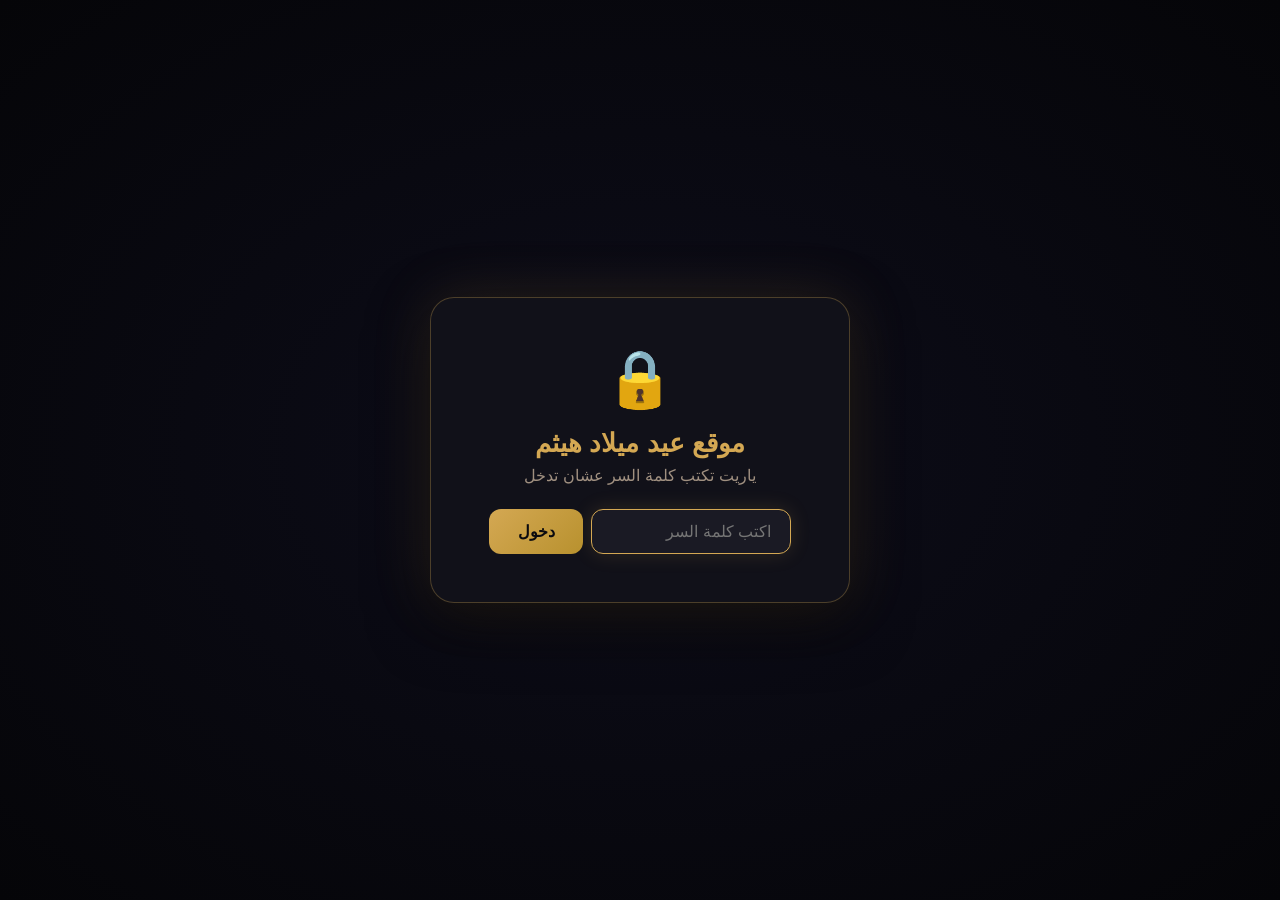
==== index.html @ 8aceb198 "Add files via upload" ====
<!DOCTYPE html>
<html lang="ar" dir="rtl">
<head>
    <meta charset="UTF-8">
    <meta name="viewport" content="width=device-width, initial-scale=1.0">
    <title>🎂 عيد ميلاد هيثم</title>
    <link rel="stylesheet" href="style.css">
</head>
<body>

    <div id="passwordOverlay" class="overlay">
        <div class="password-box">
            <div class="lock-icon">🔒</div>
            <h1>موقع عيد ميلاد هيثم</h1>
            <p>ياريت تكتب كلمة السر عشان تدخل</p>
            <div class="input-group">
                <input type="password" id="passwordInput" placeholder="اكتب كلمة السر" autofocus>
                <button id="loginBtn">دخول</button>
            </div>
            <p id="errorMsg" class="error hidden">غلط! حاول تاني 🫵</p>
        </div>
    </div>

    <div id="mainContent" class="hidden">

        <canvas id="confettiCanvas"></canvas>

        <section class="hero">
            <div class="hero-bg"></div>
            <div class="hero-content">
                <div class="balloons">
                    <div class="balloon b1">🎈</div>
                    <div class="balloon b2">🎈</div>
                    <div class="balloon b3">🎈</div>
                    <div class="balloon b4">🎈</div>
                </div>
                <h1 class="main-title">كل عام وانت طيب يا قلبي 🫶</h1>
                <p class="sub-title">عيد ميلاد سعيد يا هيثم 🤍</p>
                <div class="scroll-hint">
                    <span>جرب تنزل تحت</span>
                    <div class="scroll-arrow">⬇️</div>
                </div>
            </div>
        </section>

        <section class="cards-section" id="cardsSection">
            <div class="section-divider">
                <span>✦</span>
            </div>
            <h2 class="section-title">ذكريات 🔥</h2>
            <div class="cards-grid">
                <div class="card card-type-a" data-index="0">
                    <div class="card-inner">
                        <div class="card-front">
                            <div class="card-icon">🎉</div>
                            <h3>بطاقة ١</h3>
                            <p>اضغط عشان تشوف</p>
                        </div>
                        <div class="card-back">
                            <div class="photo-placeholder photo-1"></div>
                        </div>
                    </div>
                </div>
                <div class="card card-type-a" data-index="1">
                    <div class="card-inner">
                        <div class="card-front">
                            <div class="card-icon">🎊</div>
                            <h3>بطاقة ٢</h3>
                            <p>اضغط عشان تشوف</p>
                        </div>
                        <div class="card-back">
                            <div class="photo-placeholder photo-2"></div>
                        </div>
                    </div>
                </div>
                <div class="card card-type-b" data-index="2">
                    <div class="card-inner">
                        <div class="card-front">
                            <div class="card-icon">💫</div>
                            <h3>بطاقة ٣</h3>
                            <p>اضغط عشان تشوف</p>
                        </div>
                        <div class="card-back">
                            <div class="photo-placeholder photo-3"></div>
                        </div>
                    </div>
                </div>
                <div class="card card-type-b" data-index="3">
                    <div class="card-inner">
                        <div class="card-front">
                            <div class="card-icon">✨</div>
                            <h3>بطاقة ٤</h3>
                            <p>اضغط عشان تشوف</p>
                        </div>
                        <div class="card-back">
                            <div class="photo-placeholder photo-4"></div>
                        </div>
                    </div>
                </div>
            </div>
            <div class="scroll-hint-2">
                <span>نزل تحت كمان شوية 👇</span>
            </div>
        </section>

        <section class="cta-section" id="ctaSection">
            <div class="section-divider">
                <span>✦</span>
            </div>
            <div class="cta-content">
                <h2>استني لسه فيه كمان 😏</h2>
                <button id="ctaBtn" class="cta-button">اضغط هنا يا بتاع 🫵</button>
            </div>
        </section>

    </div>

    <div id="photoModal" class="modal hidden">
        <span class="modal-close">&times;</span>
        <div class="modal-content">
            <div class="modal-photo-frame">
                <p class="modal-placeholder-text">🖼️ الصورة هنا</p>
                <p class="modal-sub">حط الصورة بدل النص ده</p>
            </div>
        </div>
    </div>

    <script src="script.js"></script>
</body>
</html>
---- style.css ----
* {
    margin: 0;
    padding: 0;
    box-sizing: border-box;
}

@import url('https://fonts.googleapis.com/css2?family=Cairo:wght@300;400;600;700;900&display=swap');

:root {
    --bg-primary: #0a0a0f;
    --bg-secondary: #12121a;
    --bg-card-a: #1a1025;
    --bg-card-b: #0f1a1e;
    --text-primary: #f0e6d0;
    --text-secondary: #a09080;
    --accent-gold: #d4a853;
    --accent-gold-dim: #8a6f2b;
    --accent-rose: #c08497;
    --accent-teal: #5fa8a0;
    --border-glow: rgba(212, 168, 83, 0.3);
    --shadow-gold: rgba(212, 168, 83, 0.15);
    --font-main: 'Cairo', 'Segoe UI', sans-serif;
}

body {
    font-family: var(--font-main);
    background: var(--bg-primary);
    color: var(--text-primary);
    min-height: 100vh;
    overflow-x: hidden;
    direction: rtl;
}

.hidden {
    display: none !important;
}

/* ========== OVERLAY ========== */
.overlay {
    position: fixed;
    inset: 0;
    z-index: 1000;
    display: flex;
    align-items: center;
    justify-content: center;
    background: radial-gradient(ellipse at center, #0d0d1a 0%, #050508 100%);
}

.password-box {
    text-align: center;
    padding: 3rem 2.5rem;
    background: rgba(18, 18, 26, 0.95);
    border: 1px solid var(--border-glow);
    border-radius: 24px;
    box-shadow: 0 0 60px var(--shadow-gold), 0 20px 60px rgba(0, 0, 0, 0.6);
    animation: fadeInUp 0.8s ease;
    max-width: 420px;
    width: 90%;
}

.lock-icon {
    font-size: 3.5rem;
    margin-bottom: 1rem;
    animation: pulse 2s infinite;
}

.password-box h1 {
    font-size: 1.6rem;
    font-weight: 700;
    color: var(--accent-gold);
    margin-bottom: 0.5rem;
}

.password-box p {
    color: var(--text-secondary);
    font-size: 1rem;
    margin-bottom: 1.5rem;
}

.input-group {
    display: flex;
    gap: 0.5rem;
    justify-content: center;
}

.input-group input {
    padding: 0.8rem 1.2rem;
    border-radius: 12px;
    border: 1px solid #333;
    background: #1a1a24;
    color: var(--text-primary);
    font-size: 1rem;
    font-family: var(--font-main);
    outline: none;
    transition: all 0.3s;
    width: 200px;
}

.input-group input:focus {
    border-color: var(--accent-gold);
    box-shadow: 0 0 20px var(--shadow-gold);
}

.input-group button {
    padding: 0.8rem 1.8rem;
    border: none;
    border-radius: 12px;
    background: linear-gradient(135deg, var(--accent-gold), #b8912e);
    color: #0a0a0f;
    font-weight: 700;
    font-size: 1rem;
    font-family: var(--font-main);
    cursor: pointer;
    transition: all 0.3s;
}

.input-group button:hover {
    transform: scale(1.05);
    box-shadow: 0 0 25px var(--shadow-gold);
}

.error {
    color: #e74c3c;
    margin-top: 1rem;
    font-weight: 600;
}

/* ========== HERO ========== */
.hero {
    min-height: 100vh;
    display: flex;
    align-items: center;
    justify-content: center;
    position: relative;
    overflow: hidden;
}

.hero-bg {
    position: absolute;
    inset: 0;
    background: radial-gradient(ellipse at 50% 0%, #1a1025 0%, #0a0a0f 60%);
    z-index: 0;
}

.hero-content {
    position: relative;
    z-index: 1;
    text-align: center;
    padding: 2rem;
}

.balloons {
    display: flex;
    justify-content: center;
    gap: 1.5rem;
    margin-bottom: 2rem;
}

.balloon {
    font-size: 3rem;
    animation: float 4s ease-in-out infinite;
}

.b1 { animation-delay: 0s; }
.b2 { animation-delay: 0.8s; }
.b3 { animation-delay: 1.6s; }
.b4 { animation-delay: 2.4s; }

.main-title {
    font-size: clamp(2.2rem, 6vw, 4.5rem);
    font-weight: 900;
    background: linear-gradient(135deg, var(--accent-gold), #f0d080, var(--accent-gold));
    background-size: 200% 200%;
    -webkit-background-clip: text;
    -webkit-text-fill-color: transparent;
    background-clip: text;
    animation: shimmer 4s ease infinite;
    margin-bottom: 1rem;
    line-height: 1.3;
}

.sub-title {
    font-size: clamp(1.2rem, 3vw, 1.8rem);
    color: var(--accent-rose);
    font-weight: 400;
    margin-bottom: 3rem;
}

.scroll-hint {
    display: flex;
    flex-direction: column;
    align-items: center;
    gap: 0.5rem;
    animation: bounce 2s infinite;
    cursor: pointer;
}

.scroll-hint span {
    font-size: 1rem;
    color: var(--text-secondary);
}

.scroll-arrow {
    font-size: 1.8rem;
}

/* ========== CARDS SECTION ========== */
.cards-section {
    padding: 4rem 2rem 6rem;
    max-width: 1100px;
    margin: 0 auto;
}

.section-divider {
    text-align: center;
    margin-bottom: 2rem;
}

.section-divider span {
    color: var(--accent-gold);
    font-size: 1.5rem;
    opacity: 0.6;
}

.section-title {
    text-align: center;
    font-size: clamp(1.8rem, 4vw, 2.5rem);
    font-weight: 700;
    color: var(--text-primary);
    margin-bottom: 3rem;
}

.cards-grid {
    display: grid;
    grid-template-columns: repeat(2, 1fr);
    gap: 2rem;
    margin-bottom: 3rem;
}

.card {
    perspective: 1000px;
    height: 280px;
    cursor: pointer;
}

.card-inner {
    position: relative;
    width: 100%;
    height: 100%;
    transition: transform 0.8s cubic-bezier(0.4, 0, 0.2, 1);
    transform-style: preserve-3d;
}

.card.flipped .card-inner {
    transform: rotateY(180deg);
}

.card-front, .card-back {
    position: absolute;
    inset: 0;
    backface-visibility: hidden;
    border-radius: 20px;
    display: flex;
    flex-direction: column;
    align-items: center;
    justify-content: center;
    padding: 1.5rem;
    overflow: hidden;
}

.card-front {
    border: 1px solid rgba(255, 255, 255, 0.08);
}

.card-type-a .card-front {
    background: linear-gradient(145deg, #1a1025, #241530);
    box-shadow: 0 8px 32px rgba(192, 132, 151, 0.15);
}

.card-type-a .card-front:hover {
    box-shadow: 0 8px 40px rgba(192, 132, 151, 0.3);
}

.card-type-b .card-front {
    background: linear-gradient(145deg, #0f1a1e, #152228);
    box-shadow: 0 8px 32px rgba(95, 168, 160, 0.15);
}

.card-type-b .card-front:hover {
    box-shadow: 0 8px 40px rgba(95, 168, 160, 0.3);
}

.card-icon {
    font-size: 3rem;
    margin-bottom: 1rem;
}

.card-front h3 {
    font-size: 1.4rem;
    font-weight: 700;
    margin-bottom: 0.5rem;
}

.card-type-a .card-front h3 { color: var(--accent-rose); }
.card-type-b .card-front h3 { color: var(--accent-teal); }

.card-front p {
    color: var(--text-secondary);
    font-size: 0.9rem;
}

.card-back {
    transform: rotateY(180deg);
    background: var(--bg-primary);
    border: 1px solid var(--border-glow);
}

.photo-placeholder {
    width: 100%;
    height: 100%;
    border-radius: 14px;
    display: flex;
    align-items: center;
    justify-content: center;
    position: relative;
    background-size: cover;
    background-position: center;
}

.photo-1 {
    background: linear-gradient(135deg, #2d1b3a, #1a1025);
    border: 1px dashed var(--accent-rose);
}

.photo-2 {
    background: linear-gradient(135deg, #1b2a2e, #0f1a1e);
    border: 1px dashed var(--accent-teal);
}

.photo-3 {
    background: linear-gradient(135deg, #2a1a1e, #1a0f12);
    border: 1px dashed var(--accent-gold);
}

.photo-4 {
    background: linear-gradient(135deg, #1a2a1e, #0f1a12);
    border: 1px dashed #7ab87a;
}

.scroll-hint-2 {
    text-align: center;
    margin-top: 2rem;
    animation: bounce 2s infinite;
}

.scroll-hint-2 span {
    color: var(--text-secondary);
    font-size: 1.1rem;
}

/* ========== CTA ========== */
.cta-section {
    padding: 4rem 2rem 8rem;
    text-align: center;
}

.cta-content h2 {
    font-size: clamp(1.5rem, 3vw, 2.2rem);
    font-weight: 700;
    color: var(--text-primary);
    margin-bottom: 2rem;
}

.cta-button {
    padding: 1.2rem 3rem;
    font-size: 1.4rem;
    font-weight: 700;
    font-family: var(--font-main);
    border: none;
    border-radius: 50px;
    background: linear-gradient(135deg, var(--accent-gold), #f0d080);
    color: #0a0a0f;
    cursor: pointer;
    transition: all 0.4s cubic-bezier(0.4, 0, 0.2, 1);
    box-shadow: 0 0 30px var(--shadow-gold);
    position: relative;
    overflow: hidden;
}

.cta-button::before {
    content: '';
    position: absolute;
    inset: 0;
    background: linear-gradient(135deg, transparent, rgba(255,255,255,0.2), transparent);
    transform: translateX(-100%);
    transition: 0.5s;
}

.cta-button:hover::before {
    transform: translateX(100%);
}

.cta-button:hover {
    transform: scale(1.08);
    box-shadow: 0 0 50px var(--shadow-gold), 0 0 80px var(--shadow-gold);
}

.cta-button:active {
    transform: scale(0.95);
}

/* ========== MODAL ========== */
.modal {
    position: fixed;
    inset: 0;
    z-index: 2000;
    background: rgba(0, 0, 0, 0.85);
    backdrop-filter: blur(10px);
    display: flex;
    align-items: center;
    justify-content: center;
    animation: fadeIn 0.3s ease;
}

.modal-content {
    max-width: 90vw;
    max-height: 90vh;
    animation: scaleIn 0.4s cubic-bezier(0.4, 0, 0.2, 1);
}

.modal-photo-frame {
    width: 320px;
    height: 320px;
    background: linear-gradient(135deg, #1a1a24, #12121a);
    border: 2px solid var(--border-glow);
    border-radius: 20px;
    display: flex;
    flex-direction: column;
    align-items: center;
    justify-content: center;
    box-shadow: 0 0 60px var(--shadow-gold);
}

.modal-placeholder-text {
    font-size: 3rem;
    margin-bottom: 1rem;
}

.modal-sub {
    color: var(--text-secondary);
    font-size: 0.9rem;
}

.modal-close {
    position: absolute;
    top: 1.5rem;
    left: 1.5rem;
    font-size: 2.5rem;
    color: var(--text-primary);
    cursor: pointer;
    transition: color 0.3s;
    z-index: 2001;
}

.modal-close:hover {
    color: var(--accent-gold);
}

/* ========== CONFETTI CANVAS ========== */
#confettiCanvas {
    position: fixed;
    inset: 0;
    pointer-events: none;
    z-index: 999;
}

/* ========== ANIMATIONS ========== */
@keyframes fadeInUp {
    from { opacity: 0; transform: translateY(30px); }
    to { opacity: 1; transform: translateY(0); }
}

@keyframes fadeIn {
    from { opacity: 0; }
    to { opacity: 1; }
}

@keyframes scaleIn {
    from { opacity: 0; transform: scale(0.8); }
    to { opacity: 1; transform: scale(1); }
}

@keyframes float {
    0%, 100% { transform: translateY(0); }
    50% { transform: translateY(-20px); }
}

@keyframes pulse {
    0%, 100% { transform: scale(1); }
    50% { transform: scale(1.1); }
}

@keyframes bounce {
    0%, 100% { transform: translateY(0); }
    50% { transform: translateY(10px); }
}

@keyframes shimmer {
    0% { background-position: 0% 50%; }
    50% { background-position: 100% 50%; }
    100% { background-position: 0% 50%; }
}

/* ========== RESPONSIVE ========== */
@media (max-width: 768px) {
    .cards-grid {
        grid-template-columns: 1fr;
        gap: 1.5rem;
    }

    .card {
        height: 240px;
    }

    .password-box {
        padding: 2rem 1.5rem;
    }

    .input-group {
        flex-direction: column;
        align-items: center;
    }

    .input-group input {
        width: 100%;
    }

    .balloon {
        font-size: 2rem;
    }

    .balloons {
        gap: 1rem;
    }

    .cta-button {
        padding: 1rem 2rem;
        font-size: 1.1rem;
    }
}

@media (max-width: 480px) {
    .card {
        height: 200px;
    }

    .card-icon {
        font-size: 2rem;
    }

    .card-front h3 {
        font-size: 1.1rem;
    }
}
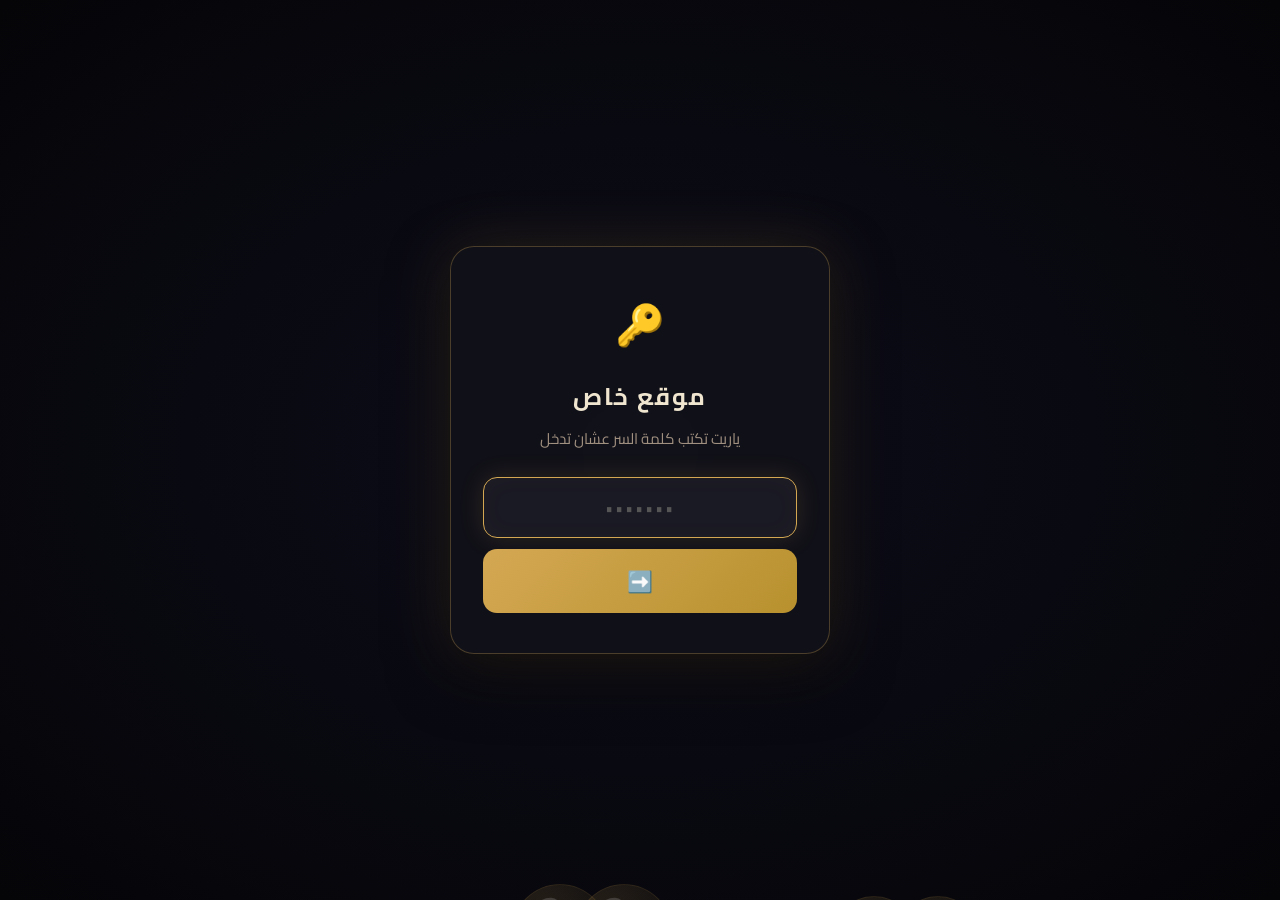
==== commit 8c9223c8: "Add files via upload" ====
--- a/index.html
+++ b/index.html
@@ -3,29 +3,48 @@
 <head>
     <meta charset="UTF-8">
     <meta name="viewport" content="width=device-width, initial-scale=1.0">
-    <title>🎂 عيد ميلاد هيثم</title>
+    <title>موقع خاص</title>
+    <link rel="preconnect" href="https://fonts.googleapis.com">
+    <link href="https://fonts.googleapis.com/css2?family=Cairo:wght@300;400;600;700;900&display=swap" rel="stylesheet">
     <link rel="stylesheet" href="style.css">
 </head>
 <body>
 
+    <canvas id="bgCanvas"></canvas>
+
     <div id="passwordOverlay" class="overlay">
+        <div class="bubbles-container">
+            <div class="bubble" style="--x:10%;--s:6;--d:0s;"></div>
+            <div class="bubble" style="--x:25%;--s:4;--d:0.5s;"></div>
+            <div class="bubble" style="--x:40%;--s:8;--d:1s;"></div>
+            <div class="bubble" style="--x:55%;--s:5;--d:1.5s;"></div>
+            <div class="bubble" style="--x:70%;--s:7;--d:2s;"></div>
+            <div class="bubble" style="--x:85%;--s:3;--d:2.5s;"></div>
+            <div class="bubble" style="--x:15%;--s:5;--d:3s;"></div>
+            <div class="bubble" style="--x:50%;--s:6;--d:0.8s;"></div>
+            <div class="bubble" style="--x:30%;--s:4;--d:1.2s;"></div>
+            <div class="bubble" style="--x:65%;--s:7;--d:1.8s;"></div>
+            <div class="bubble" style="--x:90%;--s:5;--d:2.2s;"></div>
+            <div class="bubble" style="--x:5%;--s:3;--d:0.3s;"></div>
+            <div class="bubble" style="--x:45%;--s:8;--d:1.7s;"></div>
+            <div class="bubble" style="--x:78%;--s:4;--d:2.8s;"></div>
+            <div class="bubble" style="--x:20%;--s:6;--d:3.2s;"></div>
+        </div>
+
         <div class="password-box">
-            <div class="lock-icon">🔒</div>
-            <h1>موقع عيد ميلاد هيثم</h1>
-            <p>ياريت تكتب كلمة السر عشان تدخل</p>
+            <div class="pass-icon">🔑</div>
+            <h1 class="pass-title">موقع خاص</h1>
+            <p class="pass-sub">ياريت تكتب كلمة السر عشان تدخل</p>
             <div class="input-group">
-                <input type="password" id="passwordInput" placeholder="اكتب كلمة السر" autofocus>
-                <button id="loginBtn">دخول</button>
+                <input type="password" id="passwordInput" placeholder="•••••••" autofocus>
+                <button id="loginBtn">➡️</button>
             </div>
-            <p id="errorMsg" class="error hidden">غلط! حاول تاني 🫵</p>
+            <p id="errorMsg" class="error hidden">غلط! حاول تاني 🫵😂</p>
         </div>
     </div>
 
     <div id="mainContent" class="hidden">
-
-        <canvas id="confettiCanvas"></canvas>
-
-        <section class="hero">
+        <section class="hero" id="hero">
             <div class="hero-bg"></div>
             <div class="hero-content">
                 <div class="balloons">
@@ -33,94 +52,119 @@
                     <div class="balloon b2">🎈</div>
                     <div class="balloon b3">🎈</div>
                     <div class="balloon b4">🎈</div>
+                    <div class="balloon b5">🎈</div>
+                    <div class="balloon b6">🎈</div>
                 </div>
-                <h1 class="main-title">كل عام وانت طيب يا قلبي 🫶</h1>
-                <p class="sub-title">عيد ميلاد سعيد يا هيثم 🤍</p>
-                <div class="scroll-hint">
-                    <span>جرب تنزل تحت</span>
+                <h1 class="main-title glitch" data-text="كل سنة وانت طيب يا قلبي 🤍">كل سنة وانت طيب يا قلبي 🤍</h1>
+                <p class="sub-title">كل عام و انت بخير و سعادة يا أغلى الناس 🫶</p>
+                <div class="next-hint" id="nextHint">
+                    <span>اضغط عشان تكمل 👇</span>
                     <div class="scroll-arrow">⬇️</div>
                 </div>
             </div>
         </section>
 
-        <section class="cards-section" id="cardsSection">
-            <div class="section-divider">
-                <span>✦</span>
+        <section class="cards-section hidden" id="cardsSection">
+            <div class="cards-header">
+                <h2 class="section-title">ذكرياتنا 🔥</h2>
+                <p class="section-sub">اضغط على كل بطاقة عشان تشوف الذكرى</p>
+                <div class="progress-bar" id="progressBar">
+                    <div class="progress-fill" id="progressFill"></div>
+                    <span class="progress-text" id="progressText">0 / 4</span>
+                </div>
             </div>
-            <h2 class="section-title">ذكريات 🔥</h2>
+
             <div class="cards-grid">
-                <div class="card card-type-a" data-index="0">
+                <div class="card" data-index="0">
                     <div class="card-inner">
-                        <div class="card-front">
-                            <div class="card-icon">🎉</div>
-                            <h3>بطاقة ١</h3>
+                        <div class="card-front" style="background:linear-gradient(145deg,#1a1025,#241530);">
+                            <div class="card-num">01</div>
+                            <div class="card-front-icon">🎯</div>
+                            <h3>ذكرى أولى</h3>
                             <p>اضغط عشان تشوف</p>
                         </div>
                         <div class="card-back">
-                            <div class="photo-placeholder photo-1"></div>
+                            <div class="photo-placeholder photo-1">
+                                <div class="photo-label">📸 حط الصورة هنا</div>
+                            </div>
                         </div>
                     </div>
                 </div>
-                <div class="card card-type-a" data-index="1">
+                <div class="card" data-index="1">
                     <div class="card-inner">
-                        <div class="card-front">
-                            <div class="card-icon">🎊</div>
-                            <h3>بطاقة ٢</h3>
+                        <div class="card-front" style="background:linear-gradient(145deg,#1a1025,#241530);">
+                            <div class="card-num">02</div>
+                            <div class="card-front-icon">🎯</div>
+                            <h3>ذكرى ثانية</h3>
                             <p>اضغط عشان تشوف</p>
                         </div>
                         <div class="card-back">
-                            <div class="photo-placeholder photo-2"></div>
+                            <div class="photo-placeholder photo-2">
+                                <div class="photo-label">📸 حط الصورة هنا</div>
+                            </div>
                         </div>
                     </div>
                 </div>
-                <div class="card card-type-b" data-index="2">
+                <div class="card" data-index="2">
                     <div class="card-inner">
-                        <div class="card-front">
-                            <div class="card-icon">💫</div>
-                            <h3>بطاقة ٣</h3>
+                        <div class="card-front" style="background:linear-gradient(145deg,#0f1a1e,#152228);">
+                            <div class="card-num">03</div>
+                            <div class="card-front-icon">🎯</div>
+                            <h3>ذكرى ثالثة</h3>
                             <p>اضغط عشان تشوف</p>
                         </div>
                         <div class="card-back">
-                            <div class="photo-placeholder photo-3"></div>
+                            <div class="photo-placeholder photo-3">
+                                <div class="photo-label">📸 حط الصورة هنا</div>
+                            </div>
                         </div>
                     </div>
                 </div>
-                <div class="card card-type-b" data-index="3">
+                <div class="card" data-index="3">
                     <div class="card-inner">
-                        <div class="card-front">
-                            <div class="card-icon">✨</div>
-                            <h3>بطاقة ٤</h3>
+                        <div class="card-front" style="background:linear-gradient(145deg,#0f1a1e,#152228);">
+                            <div class="card-num">04</div>
+                            <div class="card-front-icon">🎯</div>
+                            <h3>ذكرى رابعة</h3>
                             <p>اضغط عشان تشوف</p>
                         </div>
                         <div class="card-back">
-                            <div class="photo-placeholder photo-4"></div>
+                            <div class="photo-placeholder photo-4">
+                                <div class="photo-label">📸 حط الصورة هنا</div>
+                            </div>
                         </div>
                     </div>
                 </div>
             </div>
-            <div class="scroll-hint-2">
-                <span>نزل تحت كمان شوية 👇</span>
+
+            <div class="cards-complete hidden" id="cardsComplete">
+                <div class="complete-icon">🎉</div>
+                <p class="complete-text">خلصنا بقى 😂</p>
             </div>
         </section>
 
-        <section class="cta-section" id="ctaSection">
-            <div class="section-divider">
-                <span>✦</span>
-            </div>
+        <section class="cta-section hidden" id="ctaSection">
+            <div class="cta-glow"></div>
             <div class="cta-content">
-                <h2>استني لسه فيه كمان 😏</h2>
-                <button id="ctaBtn" class="cta-button">اضغط هنا يا بتاع 🫵</button>
+                <div class="cta-tease">
+                    <span class="tease-icon">🤔</span>
+                    <h2>لسه فاضلك حاجة كمان 😏</h2>
+                </div>
+                <button id="ctaBtn" class="cta-button">اضغط هنا يا بتاع البنات 😂🫵</button>
+                <p class="cta-sub">أوعى تندم 😎</p>
             </div>
         </section>
-
     </div>
 
     <div id="photoModal" class="modal hidden">
         <span class="modal-close">&times;</span>
         <div class="modal-content">
             <div class="modal-photo-frame">
-                <p class="modal-placeholder-text">🖼️ الصورة هنا</p>
-                <p class="modal-sub">حط الصورة بدل النص ده</p>
+                <div class="modal-photo-inner">
+                    <div class="modal-icon">🖼️</div>
+                    <h3 class="modal-photo-title">الصورة</h3>
+                    <p class="modal-photo-sub">حط الصورة هنا بدل النص ده</p>
+                </div>
             </div>
         </div>
     </div>
--- a/style.css
+++ b/style.css
@@ -3,8 +3,6 @@
     padding: 0;
     box-sizing: border-box;
 }
-
-@import url('https://fonts.googleapis.com/css2?family=Cairo:wght@300;400;600;700;900&display=swap');
 
 :root {
     --bg-primary: #0a0a0f;
@@ -22,6 +20,10 @@
     --font-main: 'Cairo', 'Segoe UI', sans-serif;
 }
 
+html {
+    scroll-behavior: smooth;
+}
+
 body {
     font-family: var(--font-main);
     background: var(--bg-primary);
@@ -35,94 +37,179 @@
     display: none !important;
 }
 
+/* ========== BG CANVAS ========== */
+#bgCanvas {
+    position: fixed;
+    inset: 0;
+    width: 100%;
+    height: 100%;
+    z-index: 0;
+    pointer-events: none;
+}
+
 /* ========== OVERLAY ========== */
 .overlay {
     position: fixed;
     inset: 0;
     z-index: 1000;
     display: flex;
+    flex-direction: column;
     align-items: center;
     justify-content: center;
     background: radial-gradient(ellipse at center, #0d0d1a 0%, #050508 100%);
 }
 
+/* ========== BUBBLES ========== */
+.bubbles-container {
+    position: absolute;
+    inset: 0;
+    overflow: hidden;
+    pointer-events: none;
+}
+
+.bubble {
+    position: absolute;
+    bottom: -80px;
+    left: var(--x, 50%);
+    width: calc(var(--s, 5) * 12px);
+    height: calc(var(--s, 5) * 12px);
+    border-radius: 50%;
+    background: radial-gradient(circle at 30% 30%, rgba(212, 168, 83, 0.15), rgba(212, 168, 83, 0.03));
+    border: 1px solid rgba(212, 168, 83, 0.1);
+    animation: bubbleRise 8s ease-in-out infinite;
+    animation-delay: var(--d, 0s);
+}
+
+.bubble::before {
+    content: '';
+    position: absolute;
+    top: 15%;
+    left: 20%;
+    width: 30%;
+    height: 20%;
+    background: rgba(255, 255, 255, 0.15);
+    border-radius: 50%;
+    transform: rotate(-30deg);
+}
+
+@keyframes bubbleRise {
+    0% {
+        transform: translateY(0) scale(1) rotate(0deg);
+        opacity: 0;
+    }
+    10% {
+        opacity: 0.7;
+    }
+    50% {
+        opacity: 0.5;
+    }
+    90% {
+        opacity: 0.2;
+    }
+    100% {
+        transform: translateY(-110vh) scale(0.6) rotate(720deg);
+        opacity: 0;
+    }
+}
+
+/* ========== PASSWORD BOX ========== */
 .password-box {
+    position: relative;
+    z-index: 1;
     text-align: center;
-    padding: 3rem 2.5rem;
-    background: rgba(18, 18, 26, 0.95);
+    padding: 2.5rem 2rem;
+    background: rgba(18, 18, 26, 0.92);
     border: 1px solid var(--border-glow);
     border-radius: 24px;
     box-shadow: 0 0 60px var(--shadow-gold), 0 20px 60px rgba(0, 0, 0, 0.6);
     animation: fadeInUp 0.8s ease;
-    max-width: 420px;
+    max-width: 380px;
     width: 90%;
-}
-
-.lock-icon {
-    font-size: 3.5rem;
-    margin-bottom: 1rem;
+    backdrop-filter: blur(10px);
+}
+
+.pass-icon {
+    font-size: 2.5rem;
+    margin-bottom: 0.8rem;
     animation: pulse 2s infinite;
 }
 
-.password-box h1 {
-    font-size: 1.6rem;
+.pass-title {
+    font-size: 1.5rem;
     font-weight: 700;
-    color: var(--accent-gold);
-    margin-bottom: 0.5rem;
-}
-
-.password-box p {
-    color: var(--text-secondary);
-    font-size: 1rem;
+    color: var(--text-primary);
+    margin-bottom: 0.3rem;
+    letter-spacing: 2px;
+}
+
+.pass-sub {
+    color: var(--text-secondary);
+    font-size: 0.95rem;
     margin-bottom: 1.5rem;
 }
 
 .input-group {
     display: flex;
-    gap: 0.5rem;
-    justify-content: center;
+    flex-direction: column;
+    gap: 0.7rem;
+    align-items: center;
+    width: 100%;
 }
 
 .input-group input {
+    width: 100%;
     padding: 0.8rem 1.2rem;
-    border-radius: 12px;
+    border-radius: 14px;
     border: 1px solid #333;
     background: #1a1a24;
     color: var(--text-primary);
-    font-size: 1rem;
+    font-size: 1.1rem;
     font-family: var(--font-main);
     outline: none;
     transition: all 0.3s;
-    width: 200px;
+    text-align: center;
+    letter-spacing: 4px;
 }
 
 .input-group input:focus {
     border-color: var(--accent-gold);
-    box-shadow: 0 0 20px var(--shadow-gold);
+    box-shadow: 0 0 25px var(--shadow-gold), inset 0 0 25px rgba(212, 168, 83, 0.03);
+}
+
+.input-group input::placeholder {
+    letter-spacing: 2px;
+    color: #555;
 }
 
 .input-group button {
-    padding: 0.8rem 1.8rem;
+    width: 100%;
+    padding: 0.8rem;
     border: none;
-    border-radius: 12px;
+    border-radius: 14px;
     background: linear-gradient(135deg, var(--accent-gold), #b8912e);
     color: #0a0a0f;
     font-weight: 700;
-    font-size: 1rem;
+    font-size: 1.3rem;
     font-family: var(--font-main);
     cursor: pointer;
     transition: all 0.3s;
 }
 
 .input-group button:hover {
-    transform: scale(1.05);
-    box-shadow: 0 0 25px var(--shadow-gold);
+    transform: scale(1.03);
+    box-shadow: 0 0 30px var(--shadow-gold);
+}
+
+.input-group button:active {
+    transform: scale(0.96);
 }
 
 .error {
     color: #e74c3c;
     margin-top: 1rem;
     font-weight: 600;
+    font-size: 0.95rem;
+    animation: shake 0.4s ease;
 }
 
 /* ========== HERO ========== */
@@ -133,6 +220,7 @@
     justify-content: center;
     position: relative;
     overflow: hidden;
+    z-index: 1;
 }
 
 .hero-bg {
@@ -152,25 +240,27 @@
 .balloons {
     display: flex;
     justify-content: center;
-    gap: 1.5rem;
+    gap: 1.2rem;
     margin-bottom: 2rem;
 }
 
 .balloon {
-    font-size: 3rem;
+    font-size: 2.8rem;
     animation: float 4s ease-in-out infinite;
 }
 
 .b1 { animation-delay: 0s; }
-.b2 { animation-delay: 0.8s; }
-.b3 { animation-delay: 1.6s; }
-.b4 { animation-delay: 2.4s; }
+.b2 { animation-delay: 0.5s; }
+.b3 { animation-delay: 1s; }
+.b4 { animation-delay: 1.5s; }
+.b5 { animation-delay: 2s; }
+.b6 { animation-delay: 2.5s; }
 
 .main-title {
-    font-size: clamp(2.2rem, 6vw, 4.5rem);
+    font-size: clamp(2rem, 5vw, 4rem);
     font-weight: 900;
-    background: linear-gradient(135deg, var(--accent-gold), #f0d080, var(--accent-gold));
-    background-size: 200% 200%;
+    background: linear-gradient(135deg, var(--accent-gold), #f0d080, var(--accent-rose), var(--accent-gold));
+    background-size: 300% 300%;
     -webkit-background-clip: text;
     -webkit-text-fill-color: transparent;
     background-clip: text;
@@ -180,67 +270,112 @@
 }
 
 .sub-title {
-    font-size: clamp(1.2rem, 3vw, 1.8rem);
-    color: var(--accent-rose);
-    font-weight: 400;
+    font-size: clamp(1rem, 2.5vw, 1.5rem);
+    color: var(--text-secondary);
+    font-weight: 300;
     margin-bottom: 3rem;
 }
 
-.scroll-hint {
+.next-hint {
     display: flex;
     flex-direction: column;
     align-items: center;
-    gap: 0.5rem;
+    gap: 0.3rem;
     animation: bounce 2s infinite;
     cursor: pointer;
-}
-
-.scroll-hint span {
+    opacity: 0;
+    animation: fadeInUp 1s ease 2s forwards, bounce 2s 3s infinite;
+}
+
+.next-hint span {
     font-size: 1rem;
     color: var(--text-secondary);
 }
 
 .scroll-arrow {
-    font-size: 1.8rem;
+    font-size: 1.5rem;
 }
 
 /* ========== CARDS SECTION ========== */
 .cards-section {
-    padding: 4rem 2rem 6rem;
-    max-width: 1100px;
+    padding: 3rem 2rem 4rem;
+    max-width: 650px;
     margin: 0 auto;
-}
-
-.section-divider {
+    position: relative;
+    z-index: 1;
+}
+
+.cards-header {
     text-align: center;
-    margin-bottom: 2rem;
-}
-
-.section-divider span {
-    color: var(--accent-gold);
-    font-size: 1.5rem;
-    opacity: 0.6;
+    margin-bottom: 2.5rem;
 }
 
 .section-title {
-    text-align: center;
-    font-size: clamp(1.8rem, 4vw, 2.5rem);
+    font-size: clamp(1.5rem, 3.5vw, 2.2rem);
     font-weight: 700;
     color: var(--text-primary);
-    margin-bottom: 3rem;
-}
-
+    margin-bottom: 0.5rem;
+}
+
+.section-sub {
+    color: var(--text-secondary);
+    font-size: 1rem;
+    margin-bottom: 1rem;
+}
+
+.progress-bar {
+    display: flex;
+    align-items: center;
+    justify-content: center;
+    gap: 0.8rem;
+    margin-top: 1rem;
+}
+
+.progress-fill {
+    width: 200px;
+    height: 6px;
+    background: #222;
+    border-radius: 10px;
+    overflow: hidden;
+    position: relative;
+}
+
+.progress-fill::after {
+    content: '';
+    position: absolute;
+    inset: 0;
+    background: linear-gradient(90deg, var(--accent-gold), var(--accent-rose));
+    width: var(--pct, 0%);
+    border-radius: 10px;
+    transition: width 0.6s cubic-bezier(0.4, 0, 0.2, 1);
+}
+
+.progress-text {
+    color: var(--text-secondary);
+    font-size: 0.9rem;
+    font-weight: 600;
+    min-width: 50px;
+}
+
+/* ========== CARDS GRID (VERTICAL) ========== */
 .cards-grid {
-    display: grid;
-    grid-template-columns: repeat(2, 1fr);
-    gap: 2rem;
-    margin-bottom: 3rem;
+    display: flex;
+    flex-direction: column;
+    gap: 1.5rem;
 }
 
 .card {
-    perspective: 1000px;
-    height: 280px;
+    perspective: 1200px;
+    height: 220px;
     cursor: pointer;
+    opacity: 0;
+    transform: translateY(40px);
+    transition: opacity 0.6s ease, transform 0.6s ease;
+}
+
+.card.visible {
+    opacity: 1;
+    transform: translateY(0);
 }
 
 .card-inner {
@@ -259,7 +394,7 @@
     position: absolute;
     inset: 0;
     backface-visibility: hidden;
-    border-radius: 20px;
+    border-radius: 18px;
     display: flex;
     flex-direction: column;
     align-items: center;
@@ -270,43 +405,49 @@
 
 .card-front {
     border: 1px solid rgba(255, 255, 255, 0.08);
-}
-
-.card-type-a .card-front {
-    background: linear-gradient(145deg, #1a1025, #241530);
-    box-shadow: 0 8px 32px rgba(192, 132, 151, 0.15);
-}
-
-.card-type-a .card-front:hover {
-    box-shadow: 0 8px 40px rgba(192, 132, 151, 0.3);
-}
-
-.card-type-b .card-front {
-    background: linear-gradient(145deg, #0f1a1e, #152228);
-    box-shadow: 0 8px 32px rgba(95, 168, 160, 0.15);
-}
-
-.card-type-b .card-front:hover {
-    box-shadow: 0 8px 40px rgba(95, 168, 160, 0.3);
-}
-
-.card-icon {
-    font-size: 3rem;
-    margin-bottom: 1rem;
+    position: relative;
+}
+
+.card-front::before {
+    content: '';
+    position: absolute;
+    top: -50%;
+    right: -50%;
+    width: 100%;
+    height: 100%;
+    background: radial-gradient(circle, rgba(212,168,83,0.05) 0%, transparent 70%);
+    transition: all 0.5s;
+}
+
+.card:hover .card-front::before {
+    transform: scale(1.5);
+}
+
+.card-num {
+    position: absolute;
+    top: 1rem;
+    left: 1.5rem;
+    font-size: 2rem;
+    font-weight: 900;
+    opacity: 0.1;
+    color: var(--text-primary);
+}
+
+.card-front-icon {
+    font-size: 2.5rem;
+    margin-bottom: 0.8rem;
 }
 
 .card-front h3 {
-    font-size: 1.4rem;
+    font-size: 1.2rem;
     font-weight: 700;
-    margin-bottom: 0.5rem;
-}
-
-.card-type-a .card-front h3 { color: var(--accent-rose); }
-.card-type-b .card-front h3 { color: var(--accent-teal); }
+    margin-bottom: 0.3rem;
+    color: var(--text-primary);
+}
 
 .card-front p {
     color: var(--text-secondary);
-    font-size: 0.9rem;
+    font-size: 0.85rem;
 }
 
 .card-back {
@@ -347,33 +488,82 @@
     border: 1px dashed #7ab87a;
 }
 
-.scroll-hint-2 {
+.photo-label {
+    font-size: 0.9rem;
+    color: var(--text-secondary);
+    opacity: 0.7;
+}
+
+/* ========== CARDS COMPLETE ========== */
+.cards-complete {
     text-align: center;
     margin-top: 2rem;
-    animation: bounce 2s infinite;
-}
-
-.scroll-hint-2 span {
-    color: var(--text-secondary);
-    font-size: 1.1rem;
+    padding: 1.5rem;
+    animation: scaleIn 0.6s cubic-bezier(0.4, 0, 0.2, 1);
+}
+
+.complete-icon {
+    font-size: 3rem;
+    margin-bottom: 0.5rem;
+    animation: pulse 1s infinite;
+}
+
+.complete-text {
+    color: var(--accent-gold);
+    font-size: 1.3rem;
+    font-weight: 700;
 }
 
 /* ========== CTA ========== */
 .cta-section {
-    padding: 4rem 2rem 8rem;
+    padding: 3rem 2rem 6rem;
     text-align: center;
-}
-
-.cta-content h2 {
-    font-size: clamp(1.5rem, 3vw, 2.2rem);
+    position: relative;
+    z-index: 1;
+}
+
+.cta-glow {
+    position: absolute;
+    top: 50%;
+    left: 50%;
+    transform: translate(-50%, -50%);
+    width: 400px;
+    height: 400px;
+    background: radial-gradient(circle, rgba(212,168,83,0.06) 0%, transparent 70%);
+    pointer-events: none;
+    animation: pulseGlow 4s ease-in-out infinite;
+}
+
+@keyframes pulseGlow {
+    0%, 100% { transform: translate(-50%, -50%) scale(1); }
+    50% { transform: translate(-50%, -50%) scale(1.2); }
+}
+
+.cta-content {
+    position: relative;
+    z-index: 1;
+}
+
+.cta-tease {
+    margin-bottom: 2rem;
+}
+
+.tease-icon {
+    font-size: 3rem;
+    display: block;
+    margin-bottom: 0.5rem;
+    animation: pulse 1.5s infinite;
+}
+
+.cta-tease h2 {
+    font-size: clamp(1.3rem, 3vw, 1.8rem);
     font-weight: 700;
     color: var(--text-primary);
-    margin-bottom: 2rem;
 }
 
 .cta-button {
-    padding: 1.2rem 3rem;
-    font-size: 1.4rem;
+    padding: 1.1rem 2.8rem;
+    font-size: 1.3rem;
     font-weight: 700;
     font-family: var(--font-main);
     border: none;
@@ -391,7 +581,7 @@
     content: '';
     position: absolute;
     inset: 0;
-    background: linear-gradient(135deg, transparent, rgba(255,255,255,0.2), transparent);
+    background: linear-gradient(135deg, transparent, rgba(255,255,255,0.25), transparent);
     transform: translateX(-100%);
     transition: 0.5s;
 }
@@ -401,12 +591,19 @@
 }
 
 .cta-button:hover {
-    transform: scale(1.08);
+    transform: scale(1.08) rotate(-2deg);
     box-shadow: 0 0 50px var(--shadow-gold), 0 0 80px var(--shadow-gold);
 }
 
 .cta-button:active {
-    transform: scale(0.95);
+    transform: scale(0.92) rotate(2deg);
+}
+
+.cta-sub {
+    color: var(--text-secondary);
+    font-size: 0.9rem;
+    margin-top: 1rem;
+    font-style: italic;
 }
 
 /* ========== MODAL ========== */
@@ -415,7 +612,7 @@
     inset: 0;
     z-index: 2000;
     background: rgba(0, 0, 0, 0.85);
-    backdrop-filter: blur(10px);
+    backdrop-filter: blur(12px);
     display: flex;
     align-items: center;
     justify-content: center;
@@ -429,24 +626,35 @@
 }
 
 .modal-photo-frame {
-    width: 320px;
-    height: 320px;
+    width: 300px;
+    height: 300px;
     background: linear-gradient(135deg, #1a1a24, #12121a);
     border: 2px solid var(--border-glow);
     border-radius: 20px;
     display: flex;
-    flex-direction: column;
     align-items: center;
     justify-content: center;
     box-shadow: 0 0 60px var(--shadow-gold);
 }
 
-.modal-placeholder-text {
-    font-size: 3rem;
-    margin-bottom: 1rem;
-}
-
-.modal-sub {
+.modal-photo-inner {
+    text-align: center;
+    padding: 1.5rem;
+}
+
+.modal-icon {
+    font-size: 3.5rem;
+    margin-bottom: 0.8rem;
+}
+
+.modal-photo-title {
+    color: var(--accent-gold);
+    font-size: 1.3rem;
+    font-weight: 700;
+    margin-bottom: 0.5rem;
+}
+
+.modal-photo-sub {
     color: var(--text-secondary);
     font-size: 0.9rem;
 }
@@ -458,20 +666,21 @@
     font-size: 2.5rem;
     color: var(--text-primary);
     cursor: pointer;
-    transition: color 0.3s;
+    transition: all 0.3s;
     z-index: 2001;
+    width: 50px;
+    height: 50px;
+    display: flex;
+    align-items: center;
+    justify-content: center;
+    border-radius: 50%;
+    background: rgba(255,255,255,0.05);
 }
 
 .modal-close:hover {
     color: var(--accent-gold);
-}
-
-/* ========== CONFETTI CANVAS ========== */
-#confettiCanvas {
-    position: fixed;
-    inset: 0;
-    pointer-events: none;
-    z-index: 999;
+    background: rgba(212,168,83,0.1);
+    transform: rotate(90deg);
 }
 
 /* ========== ANIMATIONS ========== */
@@ -486,23 +695,24 @@
 }
 
 @keyframes scaleIn {
-    from { opacity: 0; transform: scale(0.8); }
+    from { opacity: 0; transform: scale(0.7); }
     to { opacity: 1; transform: scale(1); }
 }
 
 @keyframes float {
-    0%, 100% { transform: translateY(0); }
-    50% { transform: translateY(-20px); }
+    0%, 100% { transform: translateY(0) rotate(0deg); }
+    25% { transform: translateY(-15px) rotate(-3deg); }
+    75% { transform: translateY(-8px) rotate(3deg); }
 }
 
 @keyframes pulse {
     0%, 100% { transform: scale(1); }
-    50% { transform: scale(1.1); }
+    50% { transform: scale(1.15); }
 }
 
 @keyframes bounce {
     0%, 100% { transform: translateY(0); }
-    50% { transform: translateY(10px); }
+    50% { transform: translateY(12px); }
 }
 
 @keyframes shimmer {
@@ -511,54 +721,71 @@
     100% { background-position: 0% 50%; }
 }
 
+@keyframes shake {
+    0%, 100% { transform: translateX(0); }
+    20% { transform: translateX(-8px); }
+    40% { transform: translateX(8px); }
+    60% { transform: translateX(-5px); }
+    80% { transform: translateX(5px); }
+}
+
+@keyframes glitch {
+    0% { transform: translate(0); }
+    20% { transform: translate(-2px, 2px); }
+    40% { transform: translate(2px, -1px); }
+    60% { transform: translate(-1px, 1px); }
+    80% { transform: translate(1px, -2px); }
+    100% { transform: translate(0); }
+}
+
+@keyframes disappearUp {
+    0% { opacity: 1; transform: translateY(0) scale(1); }
+    100% { opacity: 0; transform: translateY(-80px) scale(0.5); }
+}
+
+@keyframes fadeOut {
+    from { opacity: 1; }
+    to { opacity: 0; }
+}
+
 /* ========== RESPONSIVE ========== */
 @media (max-width: 768px) {
-    .cards-grid {
-        grid-template-columns: 1fr;
-        gap: 1.5rem;
-    }
-
-    .card {
-        height: 240px;
-    }
-
     .password-box {
         padding: 2rem 1.5rem;
     }
 
-    .input-group {
-        flex-direction: column;
-        align-items: center;
-    }
-
-    .input-group input {
-        width: 100%;
-    }
-
     .balloon {
         font-size: 2rem;
     }
 
     .balloons {
-        gap: 1rem;
+        gap: 0.8rem;
     }
 
     .cta-button {
         padding: 1rem 2rem;
         font-size: 1.1rem;
     }
+
+    .card {
+        height: 190px;
+    }
+
+    .progress-fill {
+        width: 140px;
+    }
 }
 
 @media (max-width: 480px) {
     .card {
-        height: 200px;
-    }
-
-    .card-icon {
+        height: 170px;
+    }
+
+    .card-front-icon {
         font-size: 2rem;
     }
 
     .card-front h3 {
-        font-size: 1.1rem;
-    }
-}
+        font-size: 1rem;
+    }
+}
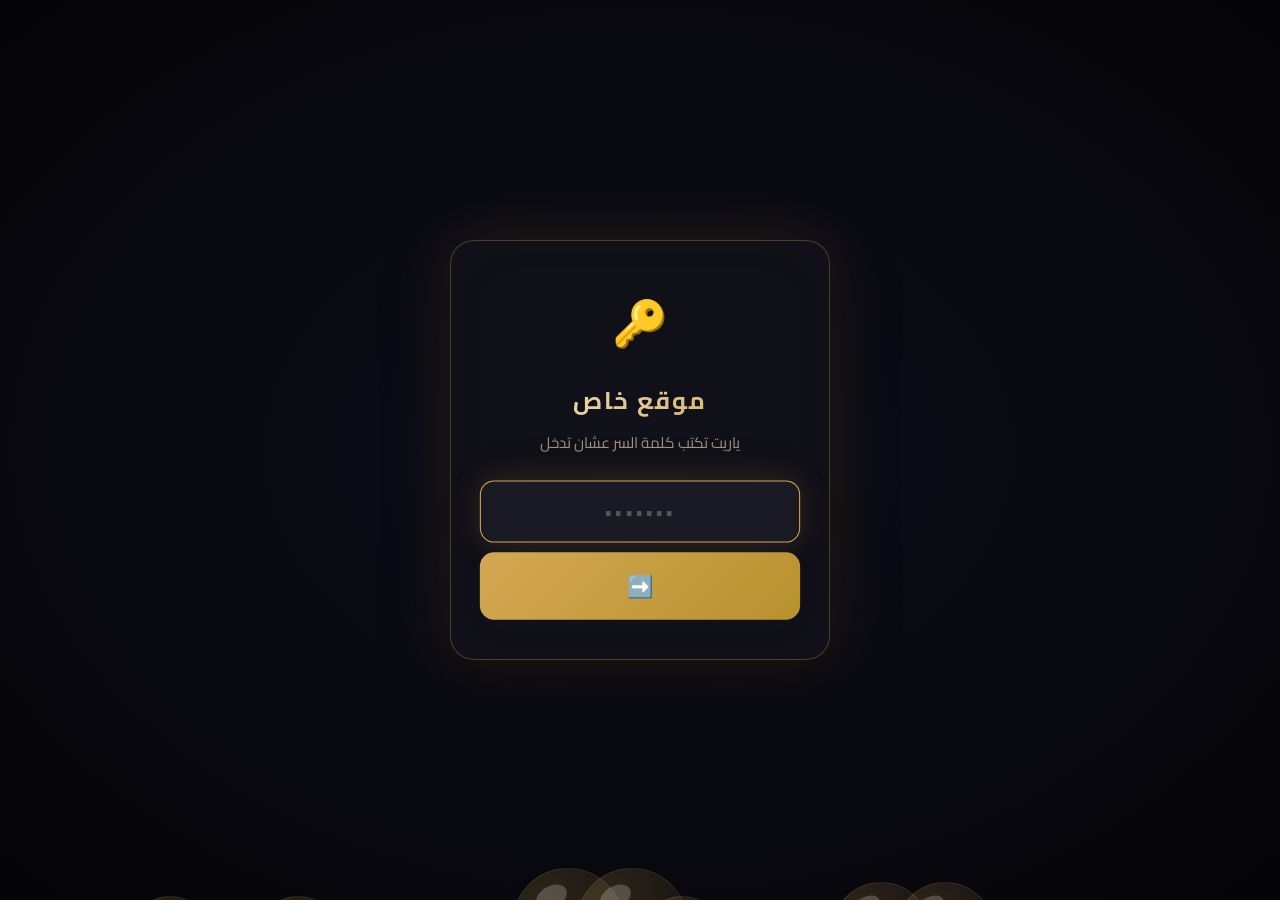
==== commit 3c4a07f4: "Add files via upload" ====
--- a/index.html
+++ b/index.html
@@ -64,7 +64,7 @@
             </div>
         </section>
 
-        <section class="cards-section hidden" id="cardsSection">
+        <section class="cards-section cards-section-hidden" id="cardsSection">
             <div class="cards-header">
                 <h2 class="section-title">ذكرياتنا 🔥</h2>
                 <p class="section-sub">اضغط على كل بطاقة عشان تشوف الذكرى</p>
--- a/style.css
+++ b/style.css
@@ -7,12 +7,9 @@
 :root {
     --bg-primary: #0a0a0f;
     --bg-secondary: #12121a;
-    --bg-card-a: #1a1025;
-    --bg-card-b: #0f1a1e;
     --text-primary: #f0e6d0;
     --text-secondary: #a09080;
     --accent-gold: #d4a853;
-    --accent-gold-dim: #8a6f2b;
     --accent-rose: #c08497;
     --accent-teal: #5fa8a0;
     --border-glow: rgba(212, 168, 83, 0.3);
@@ -20,9 +17,7 @@
     --font-main: 'Cairo', 'Segoe UI', sans-serif;
 }
 
-html {
-    scroll-behavior: smooth;
-}
+html { scroll-behavior: smooth; }
 
 body {
     font-family: var(--font-main);
@@ -33,9 +28,9 @@
     direction: rtl;
 }
 
-.hidden {
-    display: none !important;
-}
+::selection { background: var(--accent-gold); color: #0a0a0f; }
+
+.hidden { display: none !important; }
 
 /* ========== BG CANVAS ========== */
 #bgCanvas {
@@ -71,11 +66,11 @@
     position: absolute;
     bottom: -80px;
     left: var(--x, 50%);
-    width: calc(var(--s, 5) * 12px);
-    height: calc(var(--s, 5) * 12px);
+    width: calc(var(--s, 5) * 14px);
+    height: calc(var(--s, 5) * 14px);
     border-radius: 50%;
-    background: radial-gradient(circle at 30% 30%, rgba(212, 168, 83, 0.15), rgba(212, 168, 83, 0.03));
-    border: 1px solid rgba(212, 168, 83, 0.1);
+    background: radial-gradient(circle at 30% 30%, rgba(212, 168, 83, 0.2), rgba(212, 168, 83, 0.03));
+    border: 1px solid rgba(212, 168, 83, 0.12);
     animation: bubbleRise 8s ease-in-out infinite;
     animation-delay: var(--d, 0s);
 }
@@ -87,29 +82,17 @@
     left: 20%;
     width: 30%;
     height: 20%;
-    background: rgba(255, 255, 255, 0.15);
+    background: rgba(255, 255, 255, 0.2);
     border-radius: 50%;
     transform: rotate(-30deg);
 }
 
 @keyframes bubbleRise {
-    0% {
-        transform: translateY(0) scale(1) rotate(0deg);
-        opacity: 0;
-    }
-    10% {
-        opacity: 0.7;
-    }
-    50% {
-        opacity: 0.5;
-    }
-    90% {
-        opacity: 0.2;
-    }
-    100% {
-        transform: translateY(-110vh) scale(0.6) rotate(720deg);
-        opacity: 0;
-    }
+    0% { transform: translateY(0) scale(1) rotate(0deg); opacity: 0; }
+    10% { opacity: 0.8; }
+    50% { opacity: 0.5; }
+    90% { opacity: 0.2; }
+    100% { transform: translateY(-110vh) scale(0.5) rotate(720deg); opacity: 0; }
 }
 
 /* ========== PASSWORD BOX ========== */
@@ -121,31 +104,51 @@
     background: rgba(18, 18, 26, 0.92);
     border: 1px solid var(--border-glow);
     border-radius: 24px;
-    box-shadow: 0 0 60px var(--shadow-gold), 0 20px 60px rgba(0, 0, 0, 0.6);
-    animation: fadeInUp 0.8s ease;
+    box-shadow: 0 0 60px var(--shadow-gold), 0 20px 60px rgba(0, 0, 0, 0.6), inset 0 0 60px rgba(212,168,83,0.02);
     max-width: 380px;
     width: 90%;
     backdrop-filter: blur(10px);
+    opacity: 0;
+    transform: translateY(30px);
+    transition: opacity 0.6s ease, transform 0.6s ease, border-color 0.4s, box-shadow 0.4s;
+    animation: borderPulse 3s ease-in-out infinite;
+}
+
+@keyframes borderPulse {
+    0%, 100% { border-color: rgba(212, 168, 83, 0.3); }
+    50% { border-color: rgba(212, 168, 83, 0.6); }
 }
 
 .pass-icon {
-    font-size: 2.5rem;
+    font-size: 2.8rem;
     margin-bottom: 0.8rem;
-    animation: pulse 2s infinite;
+    animation: pulse 1.5s ease-in-out infinite, iconGlow 3s ease-in-out infinite;
+    display: inline-block;
+}
+
+@keyframes iconGlow {
+    0%, 100% { filter: drop-shadow(0 0 5px rgba(212,168,83,0.2)); }
+    50% { filter: drop-shadow(0 0 25px rgba(212,168,83,0.6)); }
 }
 
 .pass-title {
     font-size: 1.5rem;
     font-weight: 700;
-    color: var(--text-primary);
     margin-bottom: 0.3rem;
     letter-spacing: 2px;
+    background: linear-gradient(135deg, #f0e6d0, var(--accent-gold), #f0e6d0);
+    background-size: 200% 200%;
+    -webkit-background-clip: text;
+    -webkit-text-fill-color: transparent;
+    background-clip: text;
+    animation: shimmer 3s ease infinite;
 }
 
 .pass-sub {
     color: var(--text-secondary);
     font-size: 0.95rem;
     margin-bottom: 1.5rem;
+    animation: fadeInUp 0.8s ease 0.4s both;
 }
 
 .input-group {
@@ -171,19 +174,24 @@
     letter-spacing: 4px;
 }
 
-.input-group input:focus {
-    border-color: var(--accent-gold);
-    box-shadow: 0 0 25px var(--shadow-gold), inset 0 0 25px rgba(212, 168, 83, 0.03);
-}
-
 .input-group input::placeholder {
     letter-spacing: 2px;
     color: #555;
 }
 
+.input-group input:focus {
+    border-color: var(--accent-gold);
+    box-shadow: 0 0 30px var(--shadow-gold), 0 0 60px rgba(212,168,83,0.05);
+    transform: scale(1.02);
+}
+
+.input-group input:focus ~ button {
+    transform: scale(1.02);
+}
+
 .input-group button {
     width: 100%;
-    padding: 0.8rem;
+    padding: 0.85rem;
     border: none;
     border-radius: 14px;
     background: linear-gradient(135deg, var(--accent-gold), #b8912e);
@@ -192,24 +200,30 @@
     font-size: 1.3rem;
     font-family: var(--font-main);
     cursor: pointer;
-    transition: all 0.3s;
-}
-
-.input-group button:hover {
-    transform: scale(1.03);
-    box-shadow: 0 0 30px var(--shadow-gold);
-}
-
-.input-group button:active {
-    transform: scale(0.96);
-}
+    transition: all 0.3s cubic-bezier(0.4, 0, 0.2, 1);
+    position: relative;
+    overflow: hidden;
+}
+
+.input-group button::after {
+    content: '';
+    position: absolute;
+    inset: 0;
+    background: linear-gradient(135deg, transparent, rgba(255,255,255,0.2), transparent);
+    transform: translateX(-100%);
+    transition: 0.5s;
+}
+
+.input-group button:hover::after { transform: translateX(100%); }
+.input-group button:hover { transform: scale(1.04); box-shadow: 0 0 40px var(--shadow-gold); }
+.input-group button:active { transform: scale(0.95); }
 
 .error {
     color: #e74c3c;
     margin-top: 1rem;
-    font-weight: 600;
-    font-size: 0.95rem;
-    animation: shake 0.4s ease;
+    font-weight: 700;
+    font-size: 1rem;
+    animation: shake 0.5s ease;
 }
 
 /* ========== HERO ========== */
@@ -230,6 +244,20 @@
     z-index: 0;
 }
 
+.hero-bg::after {
+    content: '';
+    position: absolute;
+    inset: 0;
+    background: radial-gradient(circle at 20% 50%, rgba(212,168,83,0.03) 0%, transparent 50%),
+                radial-gradient(circle at 80% 50%, rgba(192,132,151,0.03) 0%, transparent 50%);
+    animation: bgShift 8s ease-in-out infinite;
+}
+
+@keyframes bgShift {
+    0%, 100% { transform: scale(1); }
+    50% { transform: scale(1.05); }
+}
+
 .hero-content {
     position: relative;
     z-index: 1;
@@ -246,15 +274,23 @@
 
 .balloon {
     font-size: 2.8rem;
-    animation: float 4s ease-in-out infinite;
-}
-
-.b1 { animation-delay: 0s; }
-.b2 { animation-delay: 0.5s; }
-.b3 { animation-delay: 1s; }
-.b4 { animation-delay: 1.5s; }
-.b5 { animation-delay: 2s; }
-.b6 { animation-delay: 2.5s; }
+    opacity: 0;
+    transform: translateY(40px) scale(0);
+    animation: balloonRise 0.8s ease forwards, float 4s ease-in-out infinite;
+}
+
+.b1 { animation-delay: 0s, 0.8s; }
+.b2 { animation-delay: 0.15s, 0.95s; }
+.b3 { animation-delay: 0.3s, 1.1s; }
+.b4 { animation-delay: 0.45s, 1.25s; }
+.b5 { animation-delay: 0.6s, 1.4s; }
+.b6 { animation-delay: 0.75s, 1.55s; }
+
+@keyframes balloonRise {
+    0% { opacity: 0; transform: translateY(40px) scale(0); }
+    60% { opacity: 1; transform: translateY(-5px) scale(1.15); }
+    100% { opacity: 1; transform: translateY(0) scale(1); }
+}
 
 .main-title {
     font-size: clamp(2rem, 5vw, 4rem);
@@ -267,6 +303,22 @@
     animation: shimmer 4s ease infinite;
     margin-bottom: 1rem;
     line-height: 1.3;
+    opacity: 0;
+}
+
+.main-title.typewriter {
+    opacity: 1;
+}
+
+.main-title .char {
+    display: inline-block;
+    animation: charPop 0.4s cubic-bezier(0.4, 0, 0.2, 1) both;
+}
+
+@keyframes charPop {
+    0% { opacity: 0; transform: scale(0) translateY(20px); }
+    60% { transform: scale(1.2) translateY(-5px); }
+    100% { opacity: 1; transform: scale(1) translateY(0); }
 }
 
 .sub-title {
@@ -274,27 +326,20 @@
     color: var(--text-secondary);
     font-weight: 300;
     margin-bottom: 3rem;
+    opacity: 0;
+    animation: fadeInUp 0.8s ease 1.8s forwards;
 }
 
 .next-hint {
-    display: flex;
+    display: none;
     flex-direction: column;
     align-items: center;
     gap: 0.3rem;
-    animation: bounce 2s infinite;
     cursor: pointer;
-    opacity: 0;
-    animation: fadeInUp 1s ease 2s forwards, bounce 2s 3s infinite;
-}
-
-.next-hint span {
-    font-size: 1rem;
-    color: var(--text-secondary);
-}
-
-.scroll-arrow {
-    font-size: 1.5rem;
-}
+    transition: transform 0.3s;
+}
+
+.next-hint:hover { transform: translateY(-5px); }
 
 /* ========== CARDS SECTION ========== */
 .cards-section {
@@ -305,6 +350,19 @@
     z-index: 1;
 }
 
+.cards-section-hidden {
+    opacity: 0;
+    visibility: hidden;
+    transform: translateY(40px);
+    transition: opacity 0.8s ease, visibility 0.8s, transform 0.8s ease;
+}
+
+.cards-section.visible {
+    opacity: 1;
+    visibility: visible;
+    transform: translateY(0);
+}
+
 .cards-header {
     text-align: center;
     margin-bottom: 2.5rem;
@@ -315,12 +373,16 @@
     font-weight: 700;
     color: var(--text-primary);
     margin-bottom: 0.5rem;
+    opacity: 0;
+    animation: fadeInUp 0.6s ease 0.2s forwards;
 }
 
 .section-sub {
     color: var(--text-secondary);
     font-size: 1rem;
     margin-bottom: 1rem;
+    opacity: 0;
+    animation: fadeInUp 0.6s ease 0.4s forwards;
 }
 
 .progress-bar {
@@ -329,6 +391,8 @@
     justify-content: center;
     gap: 0.8rem;
     margin-top: 1rem;
+    opacity: 0;
+    animation: fadeInUp 0.6s ease 0.6s forwards;
 }
 
 .progress-fill {
@@ -344,10 +408,17 @@
     content: '';
     position: absolute;
     inset: 0;
-    background: linear-gradient(90deg, var(--accent-gold), var(--accent-rose));
+    background: linear-gradient(90deg, var(--accent-gold), var(--accent-rose), var(--accent-gold));
+    background-size: 200% 100%;
     width: var(--pct, 0%);
     border-radius: 10px;
-    transition: width 0.6s cubic-bezier(0.4, 0, 0.2, 1);
+    transition: width 0.7s cubic-bezier(0.4, 0, 0.2, 1);
+    animation: progressShine 2s linear infinite;
+}
+
+@keyframes progressShine {
+    0% { background-position: 200% 0; }
+    100% { background-position: -200% 0; }
 }
 
 .progress-text {
@@ -357,7 +428,6 @@
     min-width: 50px;
 }
 
-/* ========== CARDS GRID (VERTICAL) ========== */
 .cards-grid {
     display: flex;
     flex-direction: column;
@@ -369,13 +439,25 @@
     height: 220px;
     cursor: pointer;
     opacity: 0;
-    transform: translateY(40px);
+    transform: translateY(40px) scale(0.95);
     transition: opacity 0.6s ease, transform 0.6s ease;
 }
 
 .card.visible {
     opacity: 1;
-    transform: translateY(0);
+    transform: translateY(0) scale(1);
+    animation: cardSway 6s ease-in-out infinite;
+}
+
+.card:nth-child(1).visible { animation-delay: 0s; }
+.card:nth-child(2).visible { animation-delay: 1.5s; }
+.card:nth-child(3).visible { animation-delay: 3s; }
+.card:nth-child(4).visible { animation-delay: 4.5s; }
+
+@keyframes cardSway {
+    0%, 100% { transform: translateY(0) rotate(0deg); }
+    25% { transform: translateY(-3px) rotate(0.3deg); }
+    75% { transform: translateY(2px) rotate(-0.3deg); }
 }
 
 .card-inner {
@@ -386,9 +468,10 @@
     transform-style: preserve-3d;
 }
 
-.card.flipped .card-inner {
-    transform: rotateY(180deg);
-}
+.card.flipped .card-inner { transform: rotateY(180deg); }
+
+.card:hover:not(.flipped) .card-inner { transform: scale(1.02) rotateY(5deg); }
+.card.flipped:hover .card-inner { transform: rotateY(180deg) scale(1.02); }
 
 .card-front, .card-back {
     position: absolute;
@@ -411,17 +494,13 @@
 .card-front::before {
     content: '';
     position: absolute;
-    top: -50%;
-    right: -50%;
-    width: 100%;
-    height: 100%;
-    background: radial-gradient(circle, rgba(212,168,83,0.05) 0%, transparent 70%);
-    transition: all 0.5s;
-}
-
-.card:hover .card-front::before {
-    transform: scale(1.5);
-}
+    inset: 0;
+    background: radial-gradient(circle at var(--mx, 50%) var(--my, 50%), rgba(212,168,83,0.08) 0%, transparent 60%);
+    opacity: 0;
+    transition: opacity 0.4s;
+}
+
+.card:hover .card-front::before { opacity: 1; }
 
 .card-num {
     position: absolute;
@@ -436,7 +515,10 @@
 .card-front-icon {
     font-size: 2.5rem;
     margin-bottom: 0.8rem;
-}
+    transition: transform 0.4s;
+}
+
+.card:hover .card-front-icon { transform: scale(1.2) rotate(10deg); }
 
 .card-front h3 {
     font-size: 1.2rem;
@@ -468,31 +550,10 @@
     background-position: center;
 }
 
-.photo-1 {
-    background: linear-gradient(135deg, #2d1b3a, #1a1025);
-    border: 1px dashed var(--accent-rose);
-}
-
-.photo-2 {
-    background: linear-gradient(135deg, #1b2a2e, #0f1a1e);
-    border: 1px dashed var(--accent-teal);
-}
-
-.photo-3 {
-    background: linear-gradient(135deg, #2a1a1e, #1a0f12);
-    border: 1px dashed var(--accent-gold);
-}
-
-.photo-4 {
-    background: linear-gradient(135deg, #1a2a1e, #0f1a12);
-    border: 1px dashed #7ab87a;
-}
-
-.photo-label {
-    font-size: 0.9rem;
-    color: var(--text-secondary);
-    opacity: 0.7;
-}
+.photo-1 { background-image: url('photo-1.jpg'); background-size: cover; background-position: center; border: 2px solid var(--accent-rose); }
+.photo-2 { background-image: url('photo-2.jpg'); background-size: cover; background-position: center; border: 2px solid var(--accent-teal); }
+.photo-3 { background-image: url('photo-3.jpg'); background-size: cover; background-position: center; border: 2px solid var(--accent-gold); }
+.photo-4 { background-image: url('photo-4.jpg'); background-size: cover; background-position: center; border: 2px solid #7ab87a; }
 
 /* ========== CARDS COMPLETE ========== */
 .cards-complete {
@@ -505,13 +566,24 @@
 .complete-icon {
     font-size: 3rem;
     margin-bottom: 0.5rem;
-    animation: pulse 1s infinite;
+    animation: pulse 1s infinite, spin 6s linear infinite;
 }
 
 .complete-text {
     color: var(--accent-gold);
     font-size: 1.3rem;
     font-weight: 700;
+    animation: glow 2s ease-in-out infinite;
+}
+
+@keyframes glow {
+    0%, 100% { text-shadow: 0 0 10px rgba(212,168,83,0.3); }
+    50% { text-shadow: 0 0 30px rgba(212,168,83,0.6), 0 0 60px rgba(212,168,83,0.3); }
+}
+
+@keyframes spin {
+    0% { transform: rotate(0deg); }
+    100% { transform: rotate(360deg); }
 }
 
 /* ========== CTA ========== */
@@ -520,6 +592,14 @@
     text-align: center;
     position: relative;
     z-index: 1;
+    opacity: 0;
+    transform: translateY(40px);
+    transition: opacity 0.8s ease, transform 0.8s ease;
+}
+
+.cta-section.visible {
+    opacity: 1;
+    transform: translateY(0);
 }
 
 .cta-glow {
@@ -535,30 +615,33 @@
 }
 
 @keyframes pulseGlow {
-    0%, 100% { transform: translate(-50%, -50%) scale(1); }
-    50% { transform: translate(-50%, -50%) scale(1.2); }
-}
-
-.cta-content {
-    position: relative;
-    z-index: 1;
-}
-
-.cta-tease {
-    margin-bottom: 2rem;
-}
+    0%, 100% { transform: translate(-50%, -50%) scale(1); opacity: 0.5; }
+    50% { transform: translate(-50%, -50%) scale(1.3); opacity: 1; }
+}
+
+.cta-content { position: relative; z-index: 1; }
+
+.cta-tease { margin-bottom: 2rem; }
 
 .tease-icon {
-    font-size: 3rem;
+    font-size: 3.5rem;
     display: block;
     margin-bottom: 0.5rem;
-    animation: pulse 1.5s infinite;
+    animation: teaseBounce 1.5s ease-in-out infinite;
+}
+
+@keyframes teaseBounce {
+    0%, 100% { transform: translateY(0) scale(1); }
+    25% { transform: translateY(-15px) scale(1.1); }
+    50% { transform: translateY(0) scale(1); }
+    75% { transform: translateY(-8px) scale(1.05); }
 }
 
 .cta-tease h2 {
     font-size: clamp(1.3rem, 3vw, 1.8rem);
     font-weight: 700;
     color: var(--text-primary);
+    animation: fadeInUp 0.6s ease 0.3s both;
 }
 
 .cta-button {
@@ -575,6 +658,12 @@
     box-shadow: 0 0 30px var(--shadow-gold);
     position: relative;
     overflow: hidden;
+    animation: fadeInUp 0.6s ease 0.5s both, btnPulse 2s ease-in-out 1.5s infinite;
+}
+
+@keyframes btnPulse {
+    0%, 100% { box-shadow: 0 0 30px var(--shadow-gold); }
+    50% { box-shadow: 0 0 60px var(--shadow-gold), 0 0 100px rgba(212,168,83,0.3); }
 }
 
 .cta-button::before {
@@ -586,24 +675,17 @@
     transition: 0.5s;
 }
 
-.cta-button:hover::before {
-    transform: translateX(100%);
-}
-
-.cta-button:hover {
-    transform: scale(1.08) rotate(-2deg);
-    box-shadow: 0 0 50px var(--shadow-gold), 0 0 80px var(--shadow-gold);
-}
-
-.cta-button:active {
-    transform: scale(0.92) rotate(2deg);
-}
+.cta-button:hover::before { transform: translateX(100%); }
+.cta-button:hover { transform: scale(1.08) rotate(-2deg); box-shadow: 0 0 60px var(--shadow-gold), 0 0 100px rgba(212,168,83,0.4); }
+.cta-button:active { transform: scale(0.92) rotate(2deg); }
 
 .cta-sub {
     color: var(--text-secondary);
     font-size: 0.9rem;
     margin-top: 1rem;
     font-style: italic;
+    opacity: 0;
+    animation: fadeInUp 0.6s ease 0.7s forwards;
 }
 
 /* ========== MODAL ========== */
@@ -612,7 +694,7 @@
     inset: 0;
     z-index: 2000;
     background: rgba(0, 0, 0, 0.85);
-    backdrop-filter: blur(12px);
+    backdrop-filter: blur(16px);
     display: flex;
     align-items: center;
     justify-content: center;
@@ -622,19 +704,20 @@
 .modal-content {
     max-width: 90vw;
     max-height: 90vh;
-    animation: scaleIn 0.4s cubic-bezier(0.4, 0, 0.2, 1);
+    animation: scaleIn 0.5s cubic-bezier(0.4, 0, 0.2, 1);
 }
 
 .modal-photo-frame {
-    width: 300px;
-    height: 300px;
-    background: linear-gradient(135deg, #1a1a24, #12121a);
+    width: 340px;
+    height: 340px;
+    background: #0a0a0f;
     border: 2px solid var(--border-glow);
     border-radius: 20px;
     display: flex;
     align-items: center;
     justify-content: center;
-    box-shadow: 0 0 60px var(--shadow-gold);
+    box-shadow: 0 0 80px var(--shadow-gold), 0 0 160px rgba(212,168,83,0.1);
+    overflow: hidden;
 }
 
 .modal-photo-inner {
@@ -642,31 +725,14 @@
     padding: 1.5rem;
 }
 
-.modal-icon {
-    font-size: 3.5rem;
-    margin-bottom: 0.8rem;
-}
-
-.modal-photo-title {
-    color: var(--accent-gold);
-    font-size: 1.3rem;
-    font-weight: 700;
-    margin-bottom: 0.5rem;
-}
-
-.modal-photo-sub {
-    color: var(--text-secondary);
-    font-size: 0.9rem;
-}
-
 .modal-close {
-    position: absolute;
+    position: fixed;
     top: 1.5rem;
     left: 1.5rem;
     font-size: 2.5rem;
     color: var(--text-primary);
     cursor: pointer;
-    transition: all 0.3s;
+    transition: all 0.4s;
     z-index: 2001;
     width: 50px;
     height: 50px;
@@ -675,12 +741,43 @@
     justify-content: center;
     border-radius: 50%;
     background: rgba(255,255,255,0.05);
+    border: 1px solid rgba(255,255,255,0.1);
 }
 
 .modal-close:hover {
     color: var(--accent-gold);
-    background: rgba(212,168,83,0.1);
-    transform: rotate(90deg);
+    background: rgba(212,168,83,0.15);
+    transform: rotate(180deg) scale(1.1);
+    border-color: var(--accent-gold);
+}
+
+/* ========== FLOATING EMOJIS ========== */
+.floating-emoji {
+    position: fixed;
+    font-size: 2rem;
+    pointer-events: none;
+    z-index: 998;
+    animation: emojiFloat 6s ease-in-out infinite;
+}
+
+@keyframes emojiFloat {
+    0%, 100% { transform: translateY(0) rotate(0deg) scale(1); opacity: 0.3; }
+    25% { transform: translateY(-30px) rotate(10deg) scale(1.1); opacity: 0.6; }
+    50% { transform: translateY(-15px) rotate(-5deg) scale(0.9); opacity: 0.4; }
+    75% { transform: translateY(-40px) rotate(8deg) scale(1.05); opacity: 0.5; }
+}
+
+/* ========== MOUSE GLOW ========== */
+.mouse-glow {
+    position: fixed;
+    width: 300px;
+    height: 300px;
+    border-radius: 50%;
+    background: radial-gradient(circle, rgba(212,168,83,0.04) 0%, transparent 70%);
+    pointer-events: none;
+    z-index: 0;
+    transform: translate(-50%, -50%);
+    transition: left 0.1s ease, top 0.1s ease;
 }
 
 /* ========== ANIMATIONS ========== */
@@ -695,7 +792,7 @@
 }
 
 @keyframes scaleIn {
-    from { opacity: 0; transform: scale(0.7); }
+    from { opacity: 0; transform: scale(0.6); }
     to { opacity: 1; transform: scale(1); }
 }
 
@@ -723,24 +820,22 @@
 
 @keyframes shake {
     0%, 100% { transform: translateX(0); }
-    20% { transform: translateX(-8px); }
-    40% { transform: translateX(8px); }
-    60% { transform: translateX(-5px); }
-    80% { transform: translateX(5px); }
-}
-
-@keyframes glitch {
-    0% { transform: translate(0); }
-    20% { transform: translate(-2px, 2px); }
-    40% { transform: translate(2px, -1px); }
-    60% { transform: translate(-1px, 1px); }
-    80% { transform: translate(1px, -2px); }
-    100% { transform: translate(0); }
+    15% { transform: translateX(-10px) rotate(-2deg); }
+    30% { transform: translateX(10px) rotate(2deg); }
+    45% { transform: translateX(-7px) rotate(-1deg); }
+    60% { transform: translateX(7px) rotate(1deg); }
+    80% { transform: translateX(-3px); }
+}
+
+@keyframes heroEntrance {
+    0% { opacity: 0; transform: scale(0.8) translateY(40px); filter: blur(5px); }
+    50% { opacity: 0.7; transform: scale(1.02) translateY(-5px); filter: blur(0); }
+    100% { opacity: 1; transform: scale(1) translateY(0); }
 }
 
 @keyframes disappearUp {
     0% { opacity: 1; transform: translateY(0) scale(1); }
-    100% { opacity: 0; transform: translateY(-80px) scale(0.5); }
+    100% { opacity: 0; transform: translateY(-100px) scale(0.3) rotateY(40deg); }
 }
 
 @keyframes fadeOut {
@@ -750,42 +845,18 @@
 
 /* ========== RESPONSIVE ========== */
 @media (max-width: 768px) {
-    .password-box {
-        padding: 2rem 1.5rem;
-    }
-
-    .balloon {
-        font-size: 2rem;
-    }
-
-    .balloons {
-        gap: 0.8rem;
-    }
-
-    .cta-button {
-        padding: 1rem 2rem;
-        font-size: 1.1rem;
-    }
-
-    .card {
-        height: 190px;
-    }
-
-    .progress-fill {
-        width: 140px;
-    }
+    .password-box { padding: 2rem 1.5rem; }
+    .balloon { font-size: 2rem; }
+    .balloons { gap: 0.8rem; }
+    .cta-button { padding: 1rem 2rem; font-size: 1.1rem; }
+    .card { height: 190px; }
+    .progress-fill { width: 140px; }
+    .modal-photo-frame { width: 280px; height: 280px; }
 }
 
 @media (max-width: 480px) {
-    .card {
-        height: 170px;
-    }
-
-    .card-front-icon {
-        font-size: 2rem;
-    }
-
-    .card-front h3 {
-        font-size: 1rem;
-    }
-}
+    .card { height: 170px; }
+    .card-front-icon { font-size: 2rem; }
+    .card-front h3 { font-size: 1rem; }
+    .modal-photo-frame { width: 250px; height: 250px; }
+}
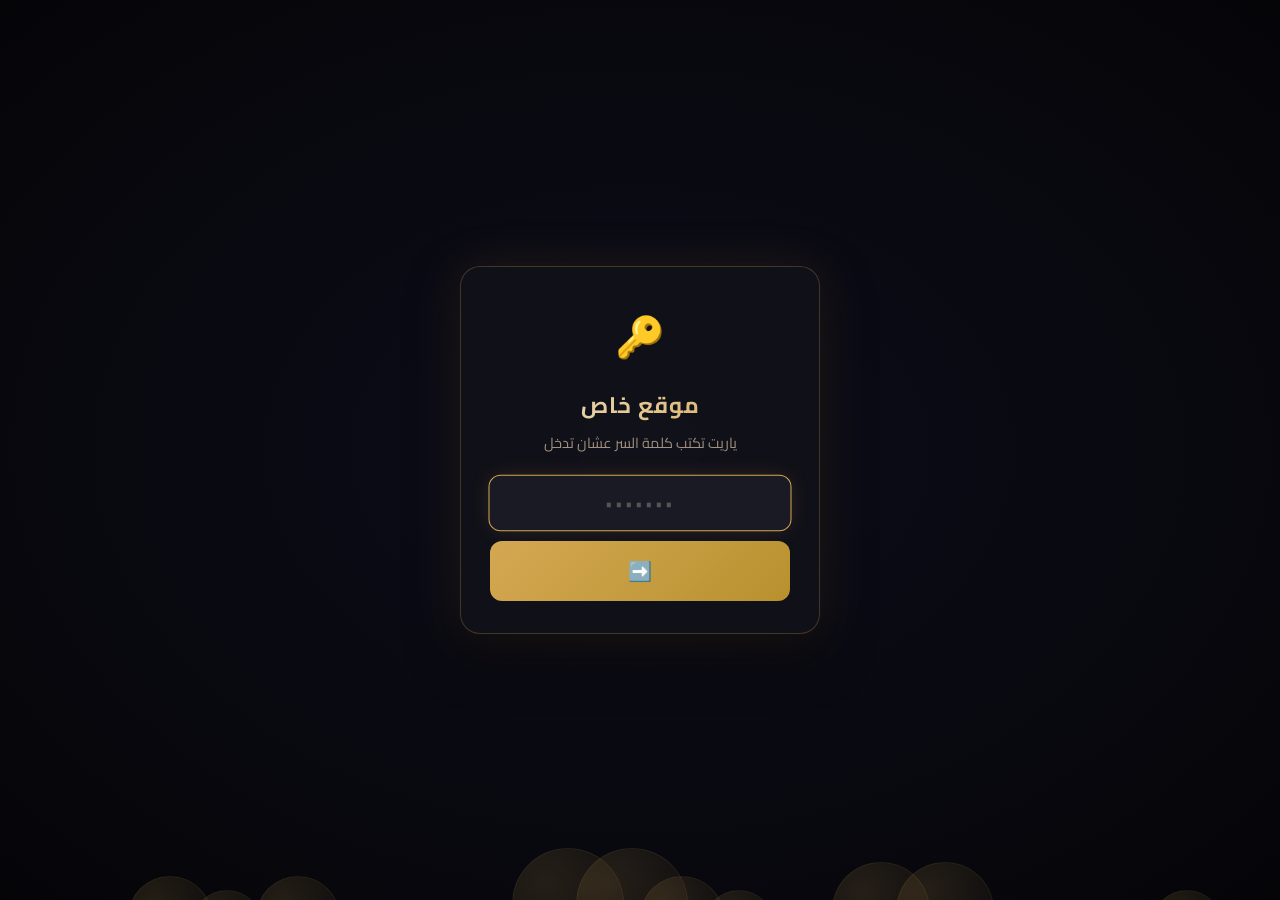
==== commit b213b2d1: "Add files via upload" ====
--- a/index.html
+++ b/index.html
@@ -58,7 +58,7 @@
                 <h1 class="main-title glitch" data-text="كل سنة وانت طيب يا قلبي 🤍">كل سنة وانت طيب يا قلبي 🤍</h1>
                 <p class="sub-title">كل عام و انت بخير و سعادة يا أغلى الناس 🫶</p>
                 <div class="next-hint" id="nextHint">
-                    <span>اضغط عشان تكمل 👇</span>
+                    <span>انزل تحت 👇</span>
                     <div class="scroll-arrow">⬇️</div>
                 </div>
             </div>
@@ -84,9 +84,7 @@
                             <p>اضغط عشان تشوف</p>
                         </div>
                         <div class="card-back">
-                            <div class="photo-placeholder photo-1">
-                                <div class="photo-label">📸 حط الصورة هنا</div>
-                            </div>
+                            <div class="photo-placeholder photo-1"></div>
                         </div>
                     </div>
                 </div>
@@ -94,14 +92,12 @@
                     <div class="card-inner">
                         <div class="card-front" style="background:linear-gradient(145deg,#1a1025,#241530);">
                             <div class="card-num">02</div>
-                            <div class="card-front-icon">🎯</div>
+                            <div class="card-front-icon">🔥</div>
                             <h3>ذكرى ثانية</h3>
                             <p>اضغط عشان تشوف</p>
                         </div>
                         <div class="card-back">
-                            <div class="photo-placeholder photo-2">
-                                <div class="photo-label">📸 حط الصورة هنا</div>
-                            </div>
+                            <div class="photo-placeholder photo-2"></div>
                         </div>
                     </div>
                 </div>
@@ -109,14 +105,12 @@
                     <div class="card-inner">
                         <div class="card-front" style="background:linear-gradient(145deg,#0f1a1e,#152228);">
                             <div class="card-num">03</div>
-                            <div class="card-front-icon">🎯</div>
+                            <div class="card-front-icon">💎</div>
                             <h3>ذكرى ثالثة</h3>
                             <p>اضغط عشان تشوف</p>
                         </div>
                         <div class="card-back">
-                            <div class="photo-placeholder photo-3">
-                                <div class="photo-label">📸 حط الصورة هنا</div>
-                            </div>
+                            <div class="photo-placeholder photo-3"></div>
                         </div>
                     </div>
                 </div>
@@ -124,14 +118,12 @@
                     <div class="card-inner">
                         <div class="card-front" style="background:linear-gradient(145deg,#0f1a1e,#152228);">
                             <div class="card-num">04</div>
-                            <div class="card-front-icon">🎯</div>
+                            <div class="card-front-icon">🌟</div>
                             <h3>ذكرى رابعة</h3>
                             <p>اضغط عشان تشوف</p>
                         </div>
                         <div class="card-back">
-                            <div class="photo-placeholder photo-4">
-                                <div class="photo-label">📸 حط الصورة هنا</div>
-                            </div>
+                            <div class="photo-placeholder photo-4"></div>
                         </div>
                     </div>
                 </div>
@@ -139,7 +131,7 @@
 
             <div class="cards-complete hidden" id="cardsComplete">
                 <div class="complete-icon">🎉</div>
-                <p class="complete-text">خلصنا بقى 😂</p>
+                <p class="complete-text">استني انزل تحت كمان 😏</p>
             </div>
         </section>
 
@@ -159,13 +151,7 @@
     <div id="photoModal" class="modal hidden">
         <span class="modal-close">&times;</span>
         <div class="modal-content">
-            <div class="modal-photo-frame">
-                <div class="modal-photo-inner">
-                    <div class="modal-icon">🖼️</div>
-                    <h3 class="modal-photo-title">الصورة</h3>
-                    <p class="modal-photo-sub">حط الصورة هنا بدل النص ده</p>
-                </div>
-            </div>
+            <div class="modal-photo-frame"></div>
         </div>
     </div>
 
--- a/style.css
+++ b/style.css
@@ -12,8 +12,8 @@
     --accent-gold: #d4a853;
     --accent-rose: #c08497;
     --accent-teal: #5fa8a0;
-    --border-glow: rgba(212, 168, 83, 0.3);
-    --shadow-gold: rgba(212, 168, 83, 0.15);
+    --border-glow: rgba(212, 168, 83, 0.25);
+    --shadow-gold: rgba(212, 168, 83, 0.12);
     --font-main: 'Cairo', 'Segoe UI', sans-serif;
 }
 
@@ -26,6 +26,7 @@
     min-height: 100vh;
     overflow-x: hidden;
     direction: rtl;
+    -webkit-tap-highlight-color: transparent;
 }
 
 ::selection { background: var(--accent-gold); color: #0a0a0f; }
@@ -64,35 +65,22 @@
 
 .bubble {
     position: absolute;
-    bottom: -80px;
+    bottom: -60px;
     left: var(--x, 50%);
     width: calc(var(--s, 5) * 14px);
     height: calc(var(--s, 5) * 14px);
     border-radius: 50%;
-    background: radial-gradient(circle at 30% 30%, rgba(212, 168, 83, 0.2), rgba(212, 168, 83, 0.03));
-    border: 1px solid rgba(212, 168, 83, 0.12);
-    animation: bubbleRise 8s ease-in-out infinite;
+    background: radial-gradient(circle at 30% 30%, rgba(212, 168, 83, 0.15), rgba(212, 168, 83, 0.02));
+    border: 1px solid rgba(212, 168, 83, 0.08);
+    animation: bubbleRise 10s ease-in-out infinite;
     animation-delay: var(--d, 0s);
 }
 
-.bubble::before {
-    content: '';
-    position: absolute;
-    top: 15%;
-    left: 20%;
-    width: 30%;
-    height: 20%;
-    background: rgba(255, 255, 255, 0.2);
-    border-radius: 50%;
-    transform: rotate(-30deg);
-}
-
 @keyframes bubbleRise {
-    0% { transform: translateY(0) scale(1) rotate(0deg); opacity: 0; }
-    10% { opacity: 0.8; }
-    50% { opacity: 0.5; }
-    90% { opacity: 0.2; }
-    100% { transform: translateY(-110vh) scale(0.5) rotate(720deg); opacity: 0; }
+    0% { transform: translateY(0) scale(1); opacity: 0; }
+    8% { opacity: 0.6; }
+    85% { opacity: 0.15; }
+    100% { transform: translateY(-110vh) scale(0.4); opacity: 0; }
 }
 
 /* ========== PASSWORD BOX ========== */
@@ -100,130 +88,100 @@
     position: relative;
     z-index: 1;
     text-align: center;
-    padding: 2.5rem 2rem;
+    padding: 2rem 1.8rem;
     background: rgba(18, 18, 26, 0.92);
     border: 1px solid var(--border-glow);
-    border-radius: 24px;
-    box-shadow: 0 0 60px var(--shadow-gold), 0 20px 60px rgba(0, 0, 0, 0.6), inset 0 0 60px rgba(212,168,83,0.02);
-    max-width: 380px;
+    border-radius: 20px;
+    box-shadow: 0 0 50px var(--shadow-gold), 0 20px 50px rgba(0, 0, 0, 0.5);
+    max-width: 360px;
     width: 90%;
-    backdrop-filter: blur(10px);
+    backdrop-filter: blur(8px);
     opacity: 0;
-    transform: translateY(30px);
-    transition: opacity 0.6s ease, transform 0.6s ease, border-color 0.4s, box-shadow 0.4s;
-    animation: borderPulse 3s ease-in-out infinite;
-}
-
-@keyframes borderPulse {
-    0%, 100% { border-color: rgba(212, 168, 83, 0.3); }
-    50% { border-color: rgba(212, 168, 83, 0.6); }
+    transform: translateY(20px);
+    transition: opacity 0.5s ease, transform 0.5s ease, border-color 0.3s, box-shadow 0.3s;
 }
 
 .pass-icon {
-    font-size: 2.8rem;
-    margin-bottom: 0.8rem;
-    animation: pulse 1.5s ease-in-out infinite, iconGlow 3s ease-in-out infinite;
+    font-size: 2.5rem;
+    margin-bottom: 0.6rem;
+    animation: pulse 2s ease-in-out infinite;
     display: inline-block;
 }
 
-@keyframes iconGlow {
-    0%, 100% { filter: drop-shadow(0 0 5px rgba(212,168,83,0.2)); }
-    50% { filter: drop-shadow(0 0 25px rgba(212,168,83,0.6)); }
-}
-
 .pass-title {
-    font-size: 1.5rem;
-    font-weight: 700;
-    margin-bottom: 0.3rem;
-    letter-spacing: 2px;
+    font-size: 1.4rem;
+    font-weight: 700;
+    margin-bottom: 0.2rem;
+    letter-spacing: 1px;
     background: linear-gradient(135deg, #f0e6d0, var(--accent-gold), #f0e6d0);
     background-size: 200% 200%;
     -webkit-background-clip: text;
     -webkit-text-fill-color: transparent;
     background-clip: text;
-    animation: shimmer 3s ease infinite;
+    animation: shimmer 4s ease infinite;
 }
 
 .pass-sub {
     color: var(--text-secondary);
-    font-size: 0.95rem;
-    margin-bottom: 1.5rem;
-    animation: fadeInUp 0.8s ease 0.4s both;
+    font-size: 0.9rem;
+    margin-bottom: 1.2rem;
 }
 
 .input-group {
     display: flex;
     flex-direction: column;
-    gap: 0.7rem;
+    gap: 0.6rem;
     align-items: center;
     width: 100%;
 }
 
 .input-group input {
     width: 100%;
-    padding: 0.8rem 1.2rem;
-    border-radius: 14px;
+    padding: 0.75rem 1rem;
+    border-radius: 12px;
     border: 1px solid #333;
     background: #1a1a24;
     color: var(--text-primary);
-    font-size: 1.1rem;
+    font-size: 1rem;
     font-family: var(--font-main);
     outline: none;
     transition: all 0.3s;
     text-align: center;
-    letter-spacing: 4px;
-}
-
-.input-group input::placeholder {
-    letter-spacing: 2px;
-    color: #555;
-}
+    letter-spacing: 3px;
+}
+
+.input-group input::placeholder { letter-spacing: 2px; color: #555; }
 
 .input-group input:focus {
     border-color: var(--accent-gold);
-    box-shadow: 0 0 30px var(--shadow-gold), 0 0 60px rgba(212,168,83,0.05);
-    transform: scale(1.02);
-}
-
-.input-group input:focus ~ button {
-    transform: scale(1.02);
+    box-shadow: 0 0 20px var(--shadow-gold);
+    transform: scale(1.01);
 }
 
 .input-group button {
     width: 100%;
-    padding: 0.85rem;
+    padding: 0.75rem;
     border: none;
-    border-radius: 14px;
+    border-radius: 12px;
     background: linear-gradient(135deg, var(--accent-gold), #b8912e);
     color: #0a0a0f;
     font-weight: 700;
-    font-size: 1.3rem;
+    font-size: 1.2rem;
     font-family: var(--font-main);
     cursor: pointer;
-    transition: all 0.3s cubic-bezier(0.4, 0, 0.2, 1);
+    transition: all 0.25s cubic-bezier(0.4, 0, 0.2, 1);
     position: relative;
     overflow: hidden;
 }
 
-.input-group button::after {
-    content: '';
-    position: absolute;
-    inset: 0;
-    background: linear-gradient(135deg, transparent, rgba(255,255,255,0.2), transparent);
-    transform: translateX(-100%);
-    transition: 0.5s;
-}
-
-.input-group button:hover::after { transform: translateX(100%); }
-.input-group button:hover { transform: scale(1.04); box-shadow: 0 0 40px var(--shadow-gold); }
-.input-group button:active { transform: scale(0.95); }
+.input-group button:active { transform: scale(0.96); }
 
 .error {
     color: #e74c3c;
-    margin-top: 1rem;
-    font-weight: 700;
-    font-size: 1rem;
-    animation: shake 0.5s ease;
+    margin-top: 0.8rem;
+    font-weight: 700;
+    font-size: 0.9rem;
+    animation: shake 0.4s ease;
 }
 
 /* ========== HERO ========== */
@@ -244,107 +202,89 @@
     z-index: 0;
 }
 
-.hero-bg::after {
-    content: '';
-    position: absolute;
-    inset: 0;
-    background: radial-gradient(circle at 20% 50%, rgba(212,168,83,0.03) 0%, transparent 50%),
-                radial-gradient(circle at 80% 50%, rgba(192,132,151,0.03) 0%, transparent 50%);
-    animation: bgShift 8s ease-in-out infinite;
-}
-
-@keyframes bgShift {
-    0%, 100% { transform: scale(1); }
-    50% { transform: scale(1.05); }
-}
-
 .hero-content {
     position: relative;
     z-index: 1;
     text-align: center;
-    padding: 2rem;
+    padding: 1.5rem;
 }
 
 .balloons {
     display: flex;
     justify-content: center;
-    gap: 1.2rem;
-    margin-bottom: 2rem;
+    gap: 0.8rem;
+    margin-bottom: 1.5rem;
+    flex-wrap: wrap;
 }
 
 .balloon {
-    font-size: 2.8rem;
+    font-size: 2.5rem;
     opacity: 0;
-    transform: translateY(40px) scale(0);
-    animation: balloonRise 0.8s ease forwards, float 4s ease-in-out infinite;
-}
-
-.b1 { animation-delay: 0s, 0.8s; }
-.b2 { animation-delay: 0.15s, 0.95s; }
-.b3 { animation-delay: 0.3s, 1.1s; }
-.b4 { animation-delay: 0.45s, 1.25s; }
-.b5 { animation-delay: 0.6s, 1.4s; }
-.b6 { animation-delay: 0.75s, 1.55s; }
+    transform: translateY(30px) scale(0);
+    animation: balloonRise 0.7s ease forwards, float 5s ease-in-out infinite;
+}
 
 @keyframes balloonRise {
-    0% { opacity: 0; transform: translateY(40px) scale(0); }
-    60% { opacity: 1; transform: translateY(-5px) scale(1.15); }
+    0% { opacity: 0; transform: translateY(30px) scale(0); }
+    70% { opacity: 1; transform: translateY(-3px) scale(1.1); }
     100% { opacity: 1; transform: translateY(0) scale(1); }
 }
 
 .main-title {
-    font-size: clamp(2rem, 5vw, 4rem);
+    font-size: clamp(1.8rem, 5vw, 3.5rem);
     font-weight: 900;
     background: linear-gradient(135deg, var(--accent-gold), #f0d080, var(--accent-rose), var(--accent-gold));
     background-size: 300% 300%;
     -webkit-background-clip: text;
     -webkit-text-fill-color: transparent;
     background-clip: text;
-    animation: shimmer 4s ease infinite;
-    margin-bottom: 1rem;
+    animation: shimmer 5s ease infinite;
+    margin-bottom: 0.8rem;
     line-height: 1.3;
     opacity: 0;
 }
 
-.main-title.typewriter {
-    opacity: 1;
-}
+.main-title.typewriter { opacity: 1; }
 
 .main-title .char {
     display: inline-block;
-    animation: charPop 0.4s cubic-bezier(0.4, 0, 0.2, 1) both;
+    animation: charPop 0.35s cubic-bezier(0.4, 0, 0.2, 1) both;
 }
 
 @keyframes charPop {
-    0% { opacity: 0; transform: scale(0) translateY(20px); }
-    60% { transform: scale(1.2) translateY(-5px); }
+    0% { opacity: 0; transform: scale(0) translateY(15px); }
+    60% { transform: scale(1.15) translateY(-3px); }
     100% { opacity: 1; transform: scale(1) translateY(0); }
 }
 
 .sub-title {
-    font-size: clamp(1rem, 2.5vw, 1.5rem);
+    font-size: clamp(0.95rem, 2.5vw, 1.3rem);
     color: var(--text-secondary);
     font-weight: 300;
-    margin-bottom: 3rem;
+    margin-bottom: 2rem;
     opacity: 0;
-    animation: fadeInUp 0.8s ease 1.8s forwards;
+    animation: fadeInUp 0.7s ease 1.5s forwards;
 }
 
 .next-hint {
     display: none;
     flex-direction: column;
     align-items: center;
-    gap: 0.3rem;
+    gap: 0.2rem;
     cursor: pointer;
-    transition: transform 0.3s;
-}
-
-.next-hint:hover { transform: translateY(-5px); }
+}
+
+.next-hint span {
+    font-size: 0.9rem;
+    color: var(--text-secondary);
+}
+
+.scroll-arrow { font-size: 1.3rem; }
 
 /* ========== CARDS SECTION ========== */
 .cards-section {
-    padding: 3rem 2rem 4rem;
-    max-width: 650px;
+    padding: 2.5rem 1.2rem 3rem;
+    max-width: 520px;
     margin: 0 auto;
     position: relative;
     z-index: 1;
@@ -353,8 +293,8 @@
 .cards-section-hidden {
     opacity: 0;
     visibility: hidden;
-    transform: translateY(40px);
-    transition: opacity 0.8s ease, visibility 0.8s, transform 0.8s ease;
+    transform: translateY(30px);
+    transition: opacity 0.7s ease, visibility 0.7s, transform 0.7s ease;
 }
 
 .cards-section.visible {
@@ -363,41 +303,32 @@
     transform: translateY(0);
 }
 
-.cards-header {
-    text-align: center;
-    margin-bottom: 2.5rem;
-}
+.cards-header { text-align: center; margin-bottom: 1.5rem; }
 
 .section-title {
-    font-size: clamp(1.5rem, 3.5vw, 2.2rem);
+    font-size: clamp(1.3rem, 3.5vw, 1.8rem);
     font-weight: 700;
     color: var(--text-primary);
-    margin-bottom: 0.5rem;
-    opacity: 0;
-    animation: fadeInUp 0.6s ease 0.2s forwards;
+    margin-bottom: 0.3rem;
 }
 
 .section-sub {
     color: var(--text-secondary);
-    font-size: 1rem;
-    margin-bottom: 1rem;
-    opacity: 0;
-    animation: fadeInUp 0.6s ease 0.4s forwards;
+    font-size: 0.9rem;
+    margin-bottom: 0.8rem;
 }
 
 .progress-bar {
     display: flex;
     align-items: center;
     justify-content: center;
-    gap: 0.8rem;
-    margin-top: 1rem;
-    opacity: 0;
-    animation: fadeInUp 0.6s ease 0.6s forwards;
+    gap: 0.6rem;
+    margin-top: 0.8rem;
 }
 
 .progress-fill {
-    width: 200px;
-    height: 6px;
+    width: 160px;
+    height: 5px;
     background: #222;
     border-radius: 10px;
     overflow: hidden;
@@ -408,128 +339,68 @@
     content: '';
     position: absolute;
     inset: 0;
-    background: linear-gradient(90deg, var(--accent-gold), var(--accent-rose), var(--accent-gold));
-    background-size: 200% 100%;
+    background: linear-gradient(90deg, var(--accent-gold), var(--accent-rose));
     width: var(--pct, 0%);
     border-radius: 10px;
-    transition: width 0.7s cubic-bezier(0.4, 0, 0.2, 1);
-    animation: progressShine 2s linear infinite;
-}
-
-@keyframes progressShine {
-    0% { background-position: 200% 0; }
-    100% { background-position: -200% 0; }
+    transition: width 0.6s ease;
 }
 
 .progress-text {
     color: var(--text-secondary);
-    font-size: 0.9rem;
+    font-size: 0.85rem;
     font-weight: 600;
-    min-width: 50px;
+    min-width: 45px;
 }
 
 .cards-grid {
     display: flex;
     flex-direction: column;
-    gap: 1.5rem;
+    gap: 1rem;
 }
 
 .card {
-    perspective: 1200px;
-    height: 220px;
+    perspective: 1000px;
+    height: 180px;
     cursor: pointer;
     opacity: 0;
-    transform: translateY(40px) scale(0.95);
-    transition: opacity 0.6s ease, transform 0.6s ease;
+    transform: translateY(20px);
+    transition: opacity 0.5s ease, transform 0.5s ease;
 }
 
 .card.visible {
     opacity: 1;
-    transform: translateY(0) scale(1);
-    animation: cardSway 6s ease-in-out infinite;
-}
-
-.card:nth-child(1).visible { animation-delay: 0s; }
-.card:nth-child(2).visible { animation-delay: 1.5s; }
-.card:nth-child(3).visible { animation-delay: 3s; }
-.card:nth-child(4).visible { animation-delay: 4.5s; }
-
-@keyframes cardSway {
-    0%, 100% { transform: translateY(0) rotate(0deg); }
-    25% { transform: translateY(-3px) rotate(0.3deg); }
-    75% { transform: translateY(2px) rotate(-0.3deg); }
+    transform: translateY(0);
 }
 
 .card-inner {
     position: relative;
     width: 100%;
     height: 100%;
-    transition: transform 0.8s cubic-bezier(0.4, 0, 0.2, 1);
+    transition: transform 0.6s cubic-bezier(0.4, 0, 0.2, 1);
     transform-style: preserve-3d;
 }
 
 .card.flipped .card-inner { transform: rotateY(180deg); }
 
-.card:hover:not(.flipped) .card-inner { transform: scale(1.02) rotateY(5deg); }
-.card.flipped:hover .card-inner { transform: rotateY(180deg) scale(1.02); }
+.card:active:not(.flipped) .card-inner { transform: scale(0.97); }
 
 .card-front, .card-back {
     position: absolute;
     inset: 0;
     backface-visibility: hidden;
-    border-radius: 18px;
+    -webkit-backface-visibility: hidden;
+    border-radius: 16px;
     display: flex;
     flex-direction: column;
     align-items: center;
     justify-content: center;
-    padding: 1.5rem;
+    padding: 1rem;
     overflow: hidden;
 }
 
 .card-front {
-    border: 1px solid rgba(255, 255, 255, 0.08);
-    position: relative;
-}
-
-.card-front::before {
-    content: '';
-    position: absolute;
-    inset: 0;
-    background: radial-gradient(circle at var(--mx, 50%) var(--my, 50%), rgba(212,168,83,0.08) 0%, transparent 60%);
-    opacity: 0;
-    transition: opacity 0.4s;
-}
-
-.card:hover .card-front::before { opacity: 1; }
-
-.card-num {
-    position: absolute;
-    top: 1rem;
-    left: 1.5rem;
-    font-size: 2rem;
-    font-weight: 900;
-    opacity: 0.1;
-    color: var(--text-primary);
-}
-
-.card-front-icon {
-    font-size: 2.5rem;
-    margin-bottom: 0.8rem;
-    transition: transform 0.4s;
-}
-
-.card:hover .card-front-icon { transform: scale(1.2) rotate(10deg); }
-
-.card-front h3 {
-    font-size: 1.2rem;
-    font-weight: 700;
-    margin-bottom: 0.3rem;
-    color: var(--text-primary);
-}
-
-.card-front p {
-    color: var(--text-secondary);
-    font-size: 0.85rem;
+    border: 1px solid rgba(255, 255, 255, 0.06);
+    position: relative;
 }
 
 .card-back {
@@ -538,115 +409,107 @@
     border: 1px solid var(--border-glow);
 }
 
-.photo-placeholder {
+.card-num {
+    position: absolute;
+    top: 0.8rem;
+    left: 1rem;
+    font-size: 1.6rem;
+    font-weight: 900;
+    opacity: 0.08;
+    color: var(--text-primary);
+}
+
+.card-front-icon {
+    font-size: 2rem;
+    margin-bottom: 0.5rem;
+}
+
+.card-front h3 {
+    font-size: 1rem;
+    font-weight: 700;
+    margin-bottom: 0.2rem;
+    color: var(--text-primary);
+}
+
+.card-front p {
+    color: var(--text-secondary);
+    font-size: 0.8rem;
+}
+
+.card-back .photo-placeholder {
     width: 100%;
     height: 100%;
-    border-radius: 14px;
-    display: flex;
-    align-items: center;
-    justify-content: center;
-    position: relative;
+    border-radius: 12px;
     background-size: cover;
     background-position: center;
-}
-
-.photo-1 { background-image: url('photo-1.jpg'); background-size: cover; background-position: center; border: 2px solid var(--accent-rose); }
-.photo-2 { background-image: url('photo-2.jpg'); background-size: cover; background-position: center; border: 2px solid var(--accent-teal); }
-.photo-3 { background-image: url('photo-3.jpg'); background-size: cover; background-position: center; border: 2px solid var(--accent-gold); }
-.photo-4 { background-image: url('photo-4.jpg'); background-size: cover; background-position: center; border: 2px solid #7ab87a; }
+    display: block;
+}
+
+.photo-1 { background-image: url('photo-1.jpg'); border: 2px solid var(--accent-rose); }
+.photo-2 { background-image: url('photo-2.jpg'); border: 2px solid var(--accent-teal); }
+.photo-3 { background-image: url('photo-3.jpg'); border: 2px solid var(--accent-gold); }
+.photo-4 { background-image: url('photo-4.jpg'); border: 2px solid #7ab87a; }
 
 /* ========== CARDS COMPLETE ========== */
 .cards-complete {
     text-align: center;
-    margin-top: 2rem;
-    padding: 1.5rem;
-    animation: scaleIn 0.6s cubic-bezier(0.4, 0, 0.2, 1);
+    margin-top: 1.5rem;
+    padding: 1rem;
+    animation: scaleIn 0.5s ease;
 }
 
 .complete-icon {
-    font-size: 3rem;
-    margin-bottom: 0.5rem;
-    animation: pulse 1s infinite, spin 6s linear infinite;
+    font-size: 2.5rem;
+    margin-bottom: 0.3rem;
+    animation: pulse 1.2s ease-in-out infinite;
 }
 
 .complete-text {
     color: var(--accent-gold);
-    font-size: 1.3rem;
-    font-weight: 700;
-    animation: glow 2s ease-in-out infinite;
-}
-
-@keyframes glow {
-    0%, 100% { text-shadow: 0 0 10px rgba(212,168,83,0.3); }
-    50% { text-shadow: 0 0 30px rgba(212,168,83,0.6), 0 0 60px rgba(212,168,83,0.3); }
-}
-
-@keyframes spin {
-    0% { transform: rotate(0deg); }
-    100% { transform: rotate(360deg); }
+    font-size: 1.1rem;
+    font-weight: 700;
 }
 
 /* ========== CTA ========== */
 .cta-section {
-    padding: 3rem 2rem 6rem;
+    padding: 2.5rem 1.5rem 5rem;
     text-align: center;
     position: relative;
     z-index: 1;
     opacity: 0;
-    transform: translateY(40px);
-    transition: opacity 0.8s ease, transform 0.8s ease;
-}
-
-.cta-section.visible {
-    opacity: 1;
-    transform: translateY(0);
-}
-
-.cta-glow {
-    position: absolute;
-    top: 50%;
-    left: 50%;
-    transform: translate(-50%, -50%);
-    width: 400px;
-    height: 400px;
-    background: radial-gradient(circle, rgba(212,168,83,0.06) 0%, transparent 70%);
-    pointer-events: none;
-    animation: pulseGlow 4s ease-in-out infinite;
-}
-
-@keyframes pulseGlow {
-    0%, 100% { transform: translate(-50%, -50%) scale(1); opacity: 0.5; }
-    50% { transform: translate(-50%, -50%) scale(1.3); opacity: 1; }
-}
+    transform: translateY(30px);
+    transition: opacity 0.7s ease, transform 0.7s ease;
+}
+
+.cta-section.visible { opacity: 1; transform: translateY(0); }
 
 .cta-content { position: relative; z-index: 1; }
 
-.cta-tease { margin-bottom: 2rem; }
+.cta-tease { margin-bottom: 1.5rem; }
 
 .tease-icon {
-    font-size: 3.5rem;
+    font-size: 3rem;
     display: block;
-    margin-bottom: 0.5rem;
-    animation: teaseBounce 1.5s ease-in-out infinite;
+    margin-bottom: 0.3rem;
+    animation: teaseBounce 2s ease-in-out infinite;
 }
 
 @keyframes teaseBounce {
     0%, 100% { transform: translateY(0) scale(1); }
-    25% { transform: translateY(-15px) scale(1.1); }
+    25% { transform: translateY(-12px) scale(1.1); }
     50% { transform: translateY(0) scale(1); }
-    75% { transform: translateY(-8px) scale(1.05); }
+    75% { transform: translateY(-6px) scale(1.05); }
 }
 
 .cta-tease h2 {
-    font-size: clamp(1.3rem, 3vw, 1.8rem);
+    font-size: clamp(1.2rem, 3vw, 1.6rem);
     font-weight: 700;
     color: var(--text-primary);
-    animation: fadeInUp 0.6s ease 0.3s both;
 }
 
 .cta-button {
-    padding: 1.1rem 2.8rem;
-    font-size: 1.3rem;
+    padding: 1rem 2.2rem;
+    font-size: 1.15rem;
     font-weight: 700;
     font-family: var(--font-main);
     border: none;
@@ -654,38 +517,19 @@
     background: linear-gradient(135deg, var(--accent-gold), #f0d080);
     color: #0a0a0f;
     cursor: pointer;
-    transition: all 0.4s cubic-bezier(0.4, 0, 0.2, 1);
-    box-shadow: 0 0 30px var(--shadow-gold);
+    transition: all 0.3s ease;
+    box-shadow: 0 0 20px var(--shadow-gold);
     position: relative;
     overflow: hidden;
-    animation: fadeInUp 0.6s ease 0.5s both, btnPulse 2s ease-in-out 1.5s infinite;
-}
-
-@keyframes btnPulse {
-    0%, 100% { box-shadow: 0 0 30px var(--shadow-gold); }
-    50% { box-shadow: 0 0 60px var(--shadow-gold), 0 0 100px rgba(212,168,83,0.3); }
-}
-
-.cta-button::before {
-    content: '';
-    position: absolute;
-    inset: 0;
-    background: linear-gradient(135deg, transparent, rgba(255,255,255,0.25), transparent);
-    transform: translateX(-100%);
-    transition: 0.5s;
-}
-
-.cta-button:hover::before { transform: translateX(100%); }
-.cta-button:hover { transform: scale(1.08) rotate(-2deg); box-shadow: 0 0 60px var(--shadow-gold), 0 0 100px rgba(212,168,83,0.4); }
-.cta-button:active { transform: scale(0.92) rotate(2deg); }
+}
+
+.cta-button:active { transform: scale(0.95); }
 
 .cta-sub {
     color: var(--text-secondary);
-    font-size: 0.9rem;
-    margin-top: 1rem;
+    font-size: 0.85rem;
+    margin-top: 0.8rem;
     font-style: italic;
-    opacity: 0;
-    animation: fadeInUp 0.6s ease 0.7s forwards;
 }
 
 /* ========== MODAL ========== */
@@ -694,122 +538,100 @@
     inset: 0;
     z-index: 2000;
     background: rgba(0, 0, 0, 0.85);
-    backdrop-filter: blur(16px);
-    display: flex;
-    align-items: center;
-    justify-content: center;
-    animation: fadeIn 0.3s ease;
+    backdrop-filter: blur(8px);
+    display: flex;
+    align-items: center;
+    justify-content: center;
+    animation: fadeIn 0.2s ease;
 }
 
 .modal-content {
-    max-width: 90vw;
-    max-height: 90vh;
-    animation: scaleIn 0.5s cubic-bezier(0.4, 0, 0.2, 1);
+    width: 85vw;
+    max-width: 360px;
+    animation: scaleIn 0.35s ease;
 }
 
 .modal-photo-frame {
-    width: 340px;
-    height: 340px;
+    width: 100%;
+    aspect-ratio: 1;
     background: #0a0a0f;
     border: 2px solid var(--border-glow);
-    border-radius: 20px;
-    display: flex;
-    align-items: center;
-    justify-content: center;
-    box-shadow: 0 0 80px var(--shadow-gold), 0 0 160px rgba(212,168,83,0.1);
+    border-radius: 16px;
+    display: flex;
+    align-items: center;
+    justify-content: center;
     overflow: hidden;
-}
-
-.modal-photo-inner {
-    text-align: center;
-    padding: 1.5rem;
+    box-shadow: 0 0 50px var(--shadow-gold);
+}
+
+.modal-photo-frame img {
+    width: 100%;
+    height: 100%;
+    object-fit: cover;
+    display: block;
 }
 
 .modal-close {
     position: fixed;
-    top: 1.5rem;
-    left: 1.5rem;
-    font-size: 2.5rem;
+    top: 1rem;
+    left: 1rem;
+    font-size: 2rem;
     color: var(--text-primary);
     cursor: pointer;
-    transition: all 0.4s;
     z-index: 2001;
-    width: 50px;
-    height: 50px;
+    width: 44px;
+    height: 44px;
     display: flex;
     align-items: center;
     justify-content: center;
     border-radius: 50%;
-    background: rgba(255,255,255,0.05);
-    border: 1px solid rgba(255,255,255,0.1);
-}
-
-.modal-close:hover {
-    color: var(--accent-gold);
+    background: rgba(255,255,255,0.06);
+    border: 1px solid rgba(255,255,255,0.08);
+    transition: all 0.3s;
+}
+
+.modal-close:active {
     background: rgba(212,168,83,0.15);
-    transform: rotate(180deg) scale(1.1);
-    border-color: var(--accent-gold);
+    transform: scale(0.9);
 }
 
 /* ========== FLOATING EMOJIS ========== */
 .floating-emoji {
     position: fixed;
-    font-size: 2rem;
+    font-size: 1.5rem;
     pointer-events: none;
     z-index: 998;
-    animation: emojiFloat 6s ease-in-out infinite;
+    animation: emojiFloat 8s ease-in-out infinite;
 }
 
 @keyframes emojiFloat {
-    0%, 100% { transform: translateY(0) rotate(0deg) scale(1); opacity: 0.3; }
-    25% { transform: translateY(-30px) rotate(10deg) scale(1.1); opacity: 0.6; }
-    50% { transform: translateY(-15px) rotate(-5deg) scale(0.9); opacity: 0.4; }
-    75% { transform: translateY(-40px) rotate(8deg) scale(1.05); opacity: 0.5; }
-}
-
-/* ========== MOUSE GLOW ========== */
-.mouse-glow {
-    position: fixed;
-    width: 300px;
-    height: 300px;
-    border-radius: 50%;
-    background: radial-gradient(circle, rgba(212,168,83,0.04) 0%, transparent 70%);
-    pointer-events: none;
-    z-index: 0;
-    transform: translate(-50%, -50%);
-    transition: left 0.1s ease, top 0.1s ease;
-}
-
-/* ========== ANIMATIONS ========== */
+    0%, 100% { transform: translateY(0) scale(1); opacity: 0.2; }
+    25% { transform: translateY(-20px) scale(1.1); opacity: 0.5; }
+    50% { transform: translateY(-10px) scale(0.95); opacity: 0.35; }
+    75% { transform: translateY(-25px) scale(1.05); opacity: 0.4; }
+}
+
+/* ========== KEYFRAMES ========== */
 @keyframes fadeInUp {
-    from { opacity: 0; transform: translateY(30px); }
+    from { opacity: 0; transform: translateY(20px); }
     to { opacity: 1; transform: translateY(0); }
 }
 
-@keyframes fadeIn {
-    from { opacity: 0; }
-    to { opacity: 1; }
-}
+@keyframes fadeIn { from { opacity: 0; } to { opacity: 1; } }
 
 @keyframes scaleIn {
-    from { opacity: 0; transform: scale(0.6); }
+    from { opacity: 0; transform: scale(0.7); }
     to { opacity: 1; transform: scale(1); }
 }
 
 @keyframes float {
-    0%, 100% { transform: translateY(0) rotate(0deg); }
-    25% { transform: translateY(-15px) rotate(-3deg); }
-    75% { transform: translateY(-8px) rotate(3deg); }
+    0%, 100% { transform: translateY(0); }
+    50% { transform: translateY(-10px); }
 }
 
 @keyframes pulse {
     0%, 100% { transform: scale(1); }
-    50% { transform: scale(1.15); }
-}
-
-@keyframes bounce {
-    0%, 100% { transform: translateY(0); }
-    50% { transform: translateY(12px); }
+    50% { transform: scale(1.1); }
 }
 
 @keyframes shimmer {
@@ -820,22 +642,15 @@
 
 @keyframes shake {
     0%, 100% { transform: translateX(0); }
-    15% { transform: translateX(-10px) rotate(-2deg); }
-    30% { transform: translateX(10px) rotate(2deg); }
-    45% { transform: translateX(-7px) rotate(-1deg); }
-    60% { transform: translateX(7px) rotate(1deg); }
-    80% { transform: translateX(-3px); }
+    20% { transform: translateX(-8px); }
+    40% { transform: translateX(8px); }
+    60% { transform: translateX(-5px); }
+    80% { transform: translateX(5px); }
 }
 
 @keyframes heroEntrance {
-    0% { opacity: 0; transform: scale(0.8) translateY(40px); filter: blur(5px); }
-    50% { opacity: 0.7; transform: scale(1.02) translateY(-5px); filter: blur(0); }
-    100% { opacity: 1; transform: scale(1) translateY(0); }
-}
-
-@keyframes disappearUp {
-    0% { opacity: 1; transform: translateY(0) scale(1); }
-    100% { opacity: 0; transform: translateY(-100px) scale(0.3) rotateY(40deg); }
+    from { opacity: 0; transform: scale(0.9) translateY(20px); }
+    to { opacity: 1; transform: scale(1) translateY(0); }
 }
 
 @keyframes fadeOut {
@@ -844,19 +659,21 @@
 }
 
 /* ========== RESPONSIVE ========== */
-@media (max-width: 768px) {
-    .password-box { padding: 2rem 1.5rem; }
+@media (max-width: 480px) {
+    .password-box { padding: 1.5rem 1.2rem; }
+    .pass-icon { font-size: 2rem; }
+    .pass-title { font-size: 1.2rem; }
+    .input-group input { padding: 0.65rem 0.8rem; font-size: 0.9rem; }
+    .input-group button { padding: 0.65rem; font-size: 1rem; }
     .balloon { font-size: 2rem; }
-    .balloons { gap: 0.8rem; }
-    .cta-button { padding: 1rem 2rem; font-size: 1.1rem; }
-    .card { height: 190px; }
-    .progress-fill { width: 140px; }
-    .modal-photo-frame { width: 280px; height: 280px; }
-}
-
-@media (max-width: 480px) {
-    .card { height: 170px; }
-    .card-front-icon { font-size: 2rem; }
-    .card-front h3 { font-size: 1rem; }
-    .modal-photo-frame { width: 250px; height: 250px; }
-}
+    .balloons { gap: 0.5rem; }
+    .card { height: 160px; }
+    .modal-content { width: 92vw; }
+    .progress-fill { width: 120px; }
+}
+
+@media (max-width: 360px) {
+    .card { height: 140px; }
+    .card-front-icon { font-size: 1.6rem; }
+    .card-front h3 { font-size: 0.9rem; }
+}
